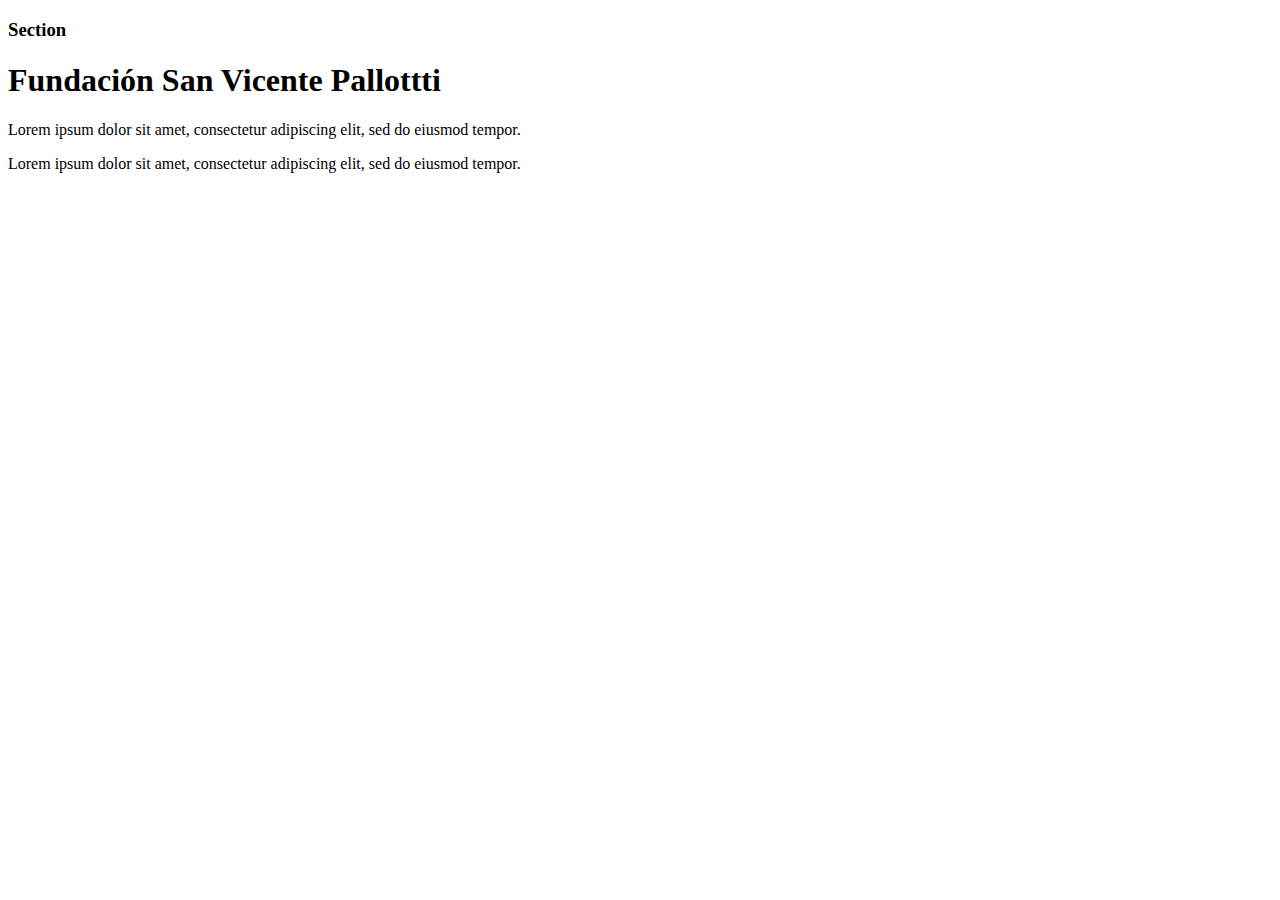
==== index.html @ 33d27f0a "cambiando-saludo-por-nombre-de- fund" ====
<!DOCTYPE html>
<html>
    <head>
        <title>Nuevo Sitio</title>
        <meta charset="utf-8" />
        <meta name="viewport" content="width=device-width, initial-scale=1" />
        <link rel="stylesheet" href="uikit.min.css" />
        <script src="uikit.min.js"></script>
        <script src="uikit-icons.min.js"></script>
    </head>
    <body>


<div class="uk-section uk-section-muted">
    <div class="uk-container">

        <h3>Section</h3>

        <div class="uk-grid-match uk-child-width-1-3@m" uk-grid>
            <div>
                <h1>Fundación San Vicente Pallottti</h1>
            </div>
            <div>
                <p>Lorem ipsum dolor sit amet, consectetur adipiscing elit, sed do eiusmod tempor.</p>
            </div>
            <div>
                <p>Lorem ipsum dolor sit amet, consectetur adipiscing elit, sed do eiusmod tempor.</p>
            </div>
        </div>

    </div>
</div>

        
    </body>
</html>
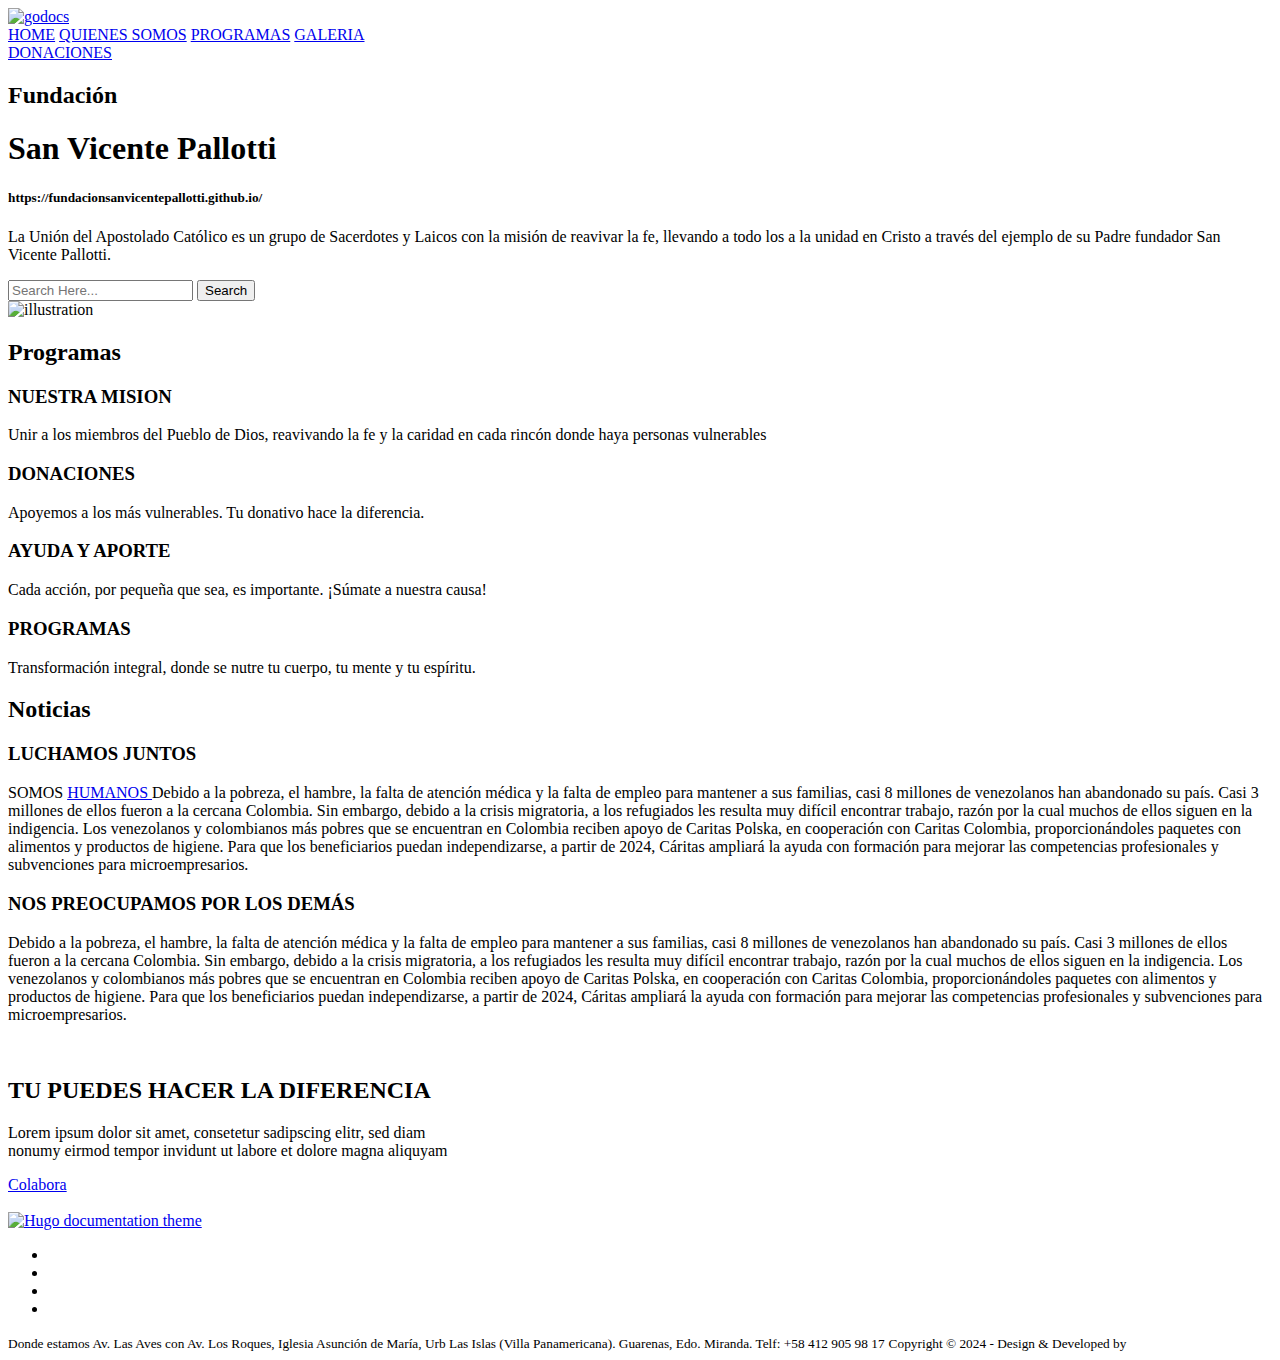
==== commit 1933c91d: "cambiando-indexo" ====
--- a/index.html
+++ b/index.html
@@ -1,36 +1,291 @@
-<!DOCTYPE html>
-<html>
-    <head>
-        <title>Nuevo Sitio</title>
-        <meta charset="utf-8" />
-        <meta name="viewport" content="width=device-width, initial-scale=1" />
-        <link rel="stylesheet" href="uikit.min.css" />
-        <script src="uikit.min.js"></script>
-        <script src="uikit-icons.min.js"></script>
-    </head>
-    <body>
-
-
-<div class="uk-section uk-section-muted">
-    <div class="uk-container">
-
-        <h3>Section</h3>
-
-        <div class="uk-grid-match uk-child-width-1-3@m" uk-grid>
-            <div>
-                <h1>Fundación San Vicente Pallottti</h1>
-            </div>
-            <div>
-                <p>Lorem ipsum dolor sit amet, consectetur adipiscing elit, sed do eiusmod tempor.</p>
-            </div>
-            <div>
-                <p>Lorem ipsum dolor sit amet, consectetur adipiscing elit, sed do eiusmod tempor.</p>
-            </div>
-        </div>
-
-    </div>
-</div>
-
-        
-    </body>
-</html>
+<!DOCTYPE html>
+
+<!--
+ // WEBSITE: https://themefisher.com
+ // TWITTER: https://twitter.com/themefisher
+ // FACEBOOK: https://www.facebook.com/themefisher
+ // GITHUB: https://github.com/themefisher/
+-->
+
+<html lang="zxx">
+
+<head>
+  <meta charset="utf-8">
+  <title>GoDocs documentation theme</title>
+
+  <!-- mobile responsive meta -->
+  <meta name="viewport" content="width=device-width, initial-scale=1, maximum-scale=1">
+  
+  <!-- theme meta -->
+  <meta name="theme-name" content="godocs-bulma" />
+  
+  <!-- ** Plugins Needed for the Project ** -->
+  <!-- plugins -->
+  <link rel="stylesheet" href="plugins/bulma/bulma.min.css">
+  <link rel="stylesheet" href="plugins/themify-icons/themify-icons.css">
+  <!-- Main Stylesheet -->
+  <link href="css/style.css" rel="stylesheet">
+  
+  <!--Favicon-->
+  <link rel="shortcut icon" href="images/favicon.ico" type="image/x-icon">
+  <link rel="icon" href="images/favicon.ico" type="image/x-icon">
+
+</head>
+
+<body>
+
+<nav class="navbar is-sticky-top navigation" role="navigation" aria-label="main navigation">
+   <div class="container">
+      <div class="navbar-brand">
+         <a class="navbar-item" href="index.html">
+            <img class="img-fluid" src="images/logo.png" alt="godocs" width="155px">
+         </a>
+   
+         <a role="button" class="navbar-burger burger" aria-expanded="false" data-target="navbar-links">
+            <span aria-hidden="true"></span>
+            <span aria-hidden="true"></span>
+            <span aria-hidden="true"></span>
+         </a>
+      </div>
+   
+      <div id="navbar-links" class="navbar-menu">
+         <div class="navbar-start ml-auto">
+            <a class="navbar-item" href="index.html">HOME</a>
+            <a class="navbar-item" href="list.html">QUIENES SOMOS</a>
+            <a class="navbar-item" href="list.html">PROGRAMAS</a>
+            <a class="navbar-item" href="list.html">GALERIA</a>
+         </div>
+   
+         <div class="navbar-end ml-0">
+            <div class="navbar-item py-0">
+               <a href="changelog.html" class="btn btn-sm btn-outline-primary ml-4">DONACIONES</a>
+               <!--<a href="contact.html" class="btn btn-sm btn-primary ml-4">contact</a>-->
+            </div>
+         </div>
+      </div>
+   </div>
+</nav>
+
+<!-- banner -->
+<section class="section pb-0">
+   <div class="container">
+      <div class="columns is-justify-content-space-between is-align-items-center">
+         <div class="column is-7-desktop has-text-centered-mobile has-text-centered-tablet has-text-left-desktop">
+            <h2 class="mb-4">Fundación</h2>
+            <h1 class="mb-4">San Vicente Pallotti</h1>
+            <h5 class="mb-4">https://fundacionsanvicentepallotti.github.io/</h5>
+            <p>La Unión del Apostolado Católico es un grupo de Sacerdotes y Laicos con la misión de reavivar la fe, llevando a todo los a la unidad en Cristo a través del ejemplo de su Padre fundador San Vicente Pallotti.</p>
+            <form class="search-wrapper" action="search.html">
+               <input id="search-by" name="s" type="search" class="input input-lg"
+                  placeholder="Search Here...">
+               <button type="submit" class="btn btn-primary">Search</button>
+            </form>
+         </div>
+         <div class="column is-4-desktop hidden-on-tablet">
+            <img src="images/banner.png" alt="illustration" class="img-fluid">
+         </div>
+      </div>
+   </div>
+</section>
+<!-- /banner -->
+
+<!-- topics -->
+<section class="section pb-0">
+   <div class="container">
+      <h2 class="section-title">Programas</h2>
+      <div class="columns is-multiline">
+         <!-- topic -->
+         <div class="column is-3-widescreen is-4-desktop is-6-tablet">
+            <div class="card match-height">
+               <div class="card-body">
+                  <i class="card-icon ti-panel mb-5"></i>
+                  <h3 class="card-title h4">NUESTRA MISION</h3>
+                  <p class="card-text">Unir a los miembros del Pueblo de Dios, reavivando la fe y la caridad en cada rincón donde haya personas vulnerables</p>
+                  <a href="list.html" class="stretched-link"></a>
+               </div>
+            </div>
+         </div>
+         <!-- topic -->
+         <div class="column is-3-widescreen is-4-desktop is-6-tablet">
+            <div class="card match-height">
+               <div class="card-body">
+                  <i class="card-icon ti-credit-card mb-5"></i>
+                  <h3 class="card-title h4">DONACIONES</h3>
+                  <p class="card-text">Apoyemos a los más vulnerables. Tu donativo hace la diferencia.</p>
+                  <a href="list.html" class="stretched-link"></a>
+               </div>
+            </div>
+         </div>
+         <!-- topic -->
+         <div class="column is-3-widescreen is-4-desktop is-6-tablet">
+            <div class="card match-height">
+               <div class="card-body">
+                  <i class="card-icon ti-package mb-5"></i>
+                  <h3 class="card-title h4">AYUDA Y APORTE</h3>
+                  <p class="card-text">Cada acción, por pequeña que sea, es importante. ¡Súmate a nuestra causa!</p>
+                  <a href="list.html" class="stretched-link"></a>
+               </div>
+            </div>
+         </div>
+         <!-- topic -->
+         <div class="column is-3-widescreen is-4-desktop is-6-tablet">
+            <div class="card match-height">
+               <div class="card-body">
+                  <i class="card-icon ti-settings mb-5"></i>
+                  <h3 class="card-title h4">PROGRAMAS</h3>
+                  <p class="card-text">Transformación integral, donde se nutre tu cuerpo, tu mente y tu espíritu.</p>
+                  <a href="list.html" class="stretched-link"></a>
+               </div>
+            </div>
+         </div>
+      </div>
+   </div>
+</section>
+<!-- /topics -->
+
+<!-- faq -->
+<section class="section pb-0">
+   <div class="container">
+      <h2 class="section-title">Noticias</h2>
+      <div class="columns masonry-wrapper">
+         <!-- faq item -->
+         <div class="column is-6-desktop">
+            <div class="card card-lg">
+               <div class="card-body">
+                  <h3 class="card-title h5">LUCHAMOS JUNTOS</h3>
+                  <p class="card-text content">SOMOS <a href="#">HUMANOS </a> Debido a la pobreza, el hambre, la falta de atención médica y la falta de empleo para mantener a sus familias, casi 8 millones de venezolanos han abandonado su país. Casi 3 millones de ellos fueron a la cercana Colombia. Sin embargo, debido a la crisis migratoria, a los refugiados les resulta muy difícil encontrar trabajo, razón por la cual muchos de ellos siguen en la indigencia. Los venezolanos y colombianos más pobres que se encuentran en Colombia reciben apoyo de Caritas Polska, en cooperación con Caritas Colombia, proporcionándoles paquetes con alimentos y productos de higiene. Para que los beneficiarios puedan independizarse, a partir de 2024, Cáritas ampliará la ayuda con formación para mejorar las competencias profesionales y subvenciones para microempresarios.</p>
+               </div>
+            </div>
+         </div>
+         <!-- faq item -->
+         <div class="column is-6-desktop">
+            <div class="card card-lg">
+               <div class="card-body">
+                  <h3 class="card-title h5">NOS PREOCUPAMOS POR LOS DEMÁS</h3>
+                  <p class="card-text content">Debido a la pobreza, el hambre, la falta de atención médica y la falta de empleo para mantener a sus familias, casi 8 millones de venezolanos han abandonado su país. Casi 3 millones de ellos fueron a la cercana Colombia. Sin embargo, debido a la crisis migratoria, a los refugiados les resulta muy difícil encontrar trabajo, razón por la cual muchos de ellos siguen en la indigencia. Los venezolanos y colombianos más pobres que se encuentran en Colombia reciben apoyo de Caritas Polska, en cooperación con Caritas Colombia, proporcionándoles paquetes con alimentos y productos de higiene. Para que los beneficiarios puedan independizarse, a partir de 2024, Cáritas ampliará la ayuda con formación para mejorar las competencias profesionales y subvenciones para microempresarios.</p>
+               </div>
+            </div>
+         </div>
+         <!-- faq item -->
+         <!--<div class="column is-6-desktop">
+            <div class="card card-lg">
+               <div class="card-body">
+                  <h3 class="card-title h5">Lorem, ipsum dolor sit amet consectetur</h3>
+                  <p class="card-text content">Lorem, ipsum dolor sit amet consectetur adipisicing elit. Cumque
+                     praesentium
+                     nisi officiis maiores quia sapiente totam omnis vel sequi corporis ipsa incidunt reprehenderit
+                     recusandae
+                     maxime perspiciatis iste placeat architecto, mollitia delectus
+                     ut ab quibusdam. Magnam cumque numquam tempore reprehenderit illo, unde cum omnis vel sed
+                     temporibus,
+                     repudiandae impedit nam ad enim porro, qui labore fugiat quod suscipit fuga necessitatibus.
+                     Perferendis,
+                     ipsum?</p>
+               </div>
+            </div>
+         </div>-->
+         <!-- faq item -->
+         <!--<div class="column is-6-desktop">
+            <div class="card card-lg">
+               <div class="card-body">
+                  <h3 class="card-title h5">Lorem, ipsum dolor sit amet consectetur</h3>
+                  <p class="card-text content">Lorem, ipsum dolor sit amet consectetur adipisicing elit. Cumque
+                     praesentium
+                     nisi officiis maiores quia sapiente totam omnis vel sequi corporis ipsa incidunt reprehenderit
+                     recusandae
+                     maxime perspiciatis iste placeat architecto, mollitia delectus 
+                     ut ab quibusdam.</p>
+               </div>
+            </div>
+         </div>-->
+         <!-- faq item -->
+         <!--<div class="column is-6-desktop">
+            <div class="card card-lg">
+               <div class="card-body">
+                  <h3 class="card-title h5">Any refunds?</h3>
+                  <p class="card-text content">Lorem, ipsum dolor sit amet consectetur adipisicing elit. Cumque
+                     praesentium
+                     nisi officiis maiores quia sapiente totam omnis vel sequi corporis ipsa incidunt reprehenderit
+                     recusandae
+                     maxime perspiciatis iste placeat architecto.</p>
+               </div>
+            </div>
+         </div>-->
+         <!-- faq item -->
+         <!--<div class="column is-6-desktop">
+            <div class="card card-lg">
+               <div class="card-body">
+                  <h3 class="card-title h5">What is a product key?</h3>
+                  <p class="card-text content">Lorem, ipsum dolor sit amet consectetur adipisicing elit. Cumque
+                     praesentium
+                     nisi officiis maiores quia sapiente totam omnis vel sequi corporis ipsa incidunt</p>
+               </div>
+            </div>
+         </div>
+      </div>
+   </div>
+</section>-->
+<!-- /faq -->
+
+<!-- call to action -->
+<section class="section">
+   <div class="container">
+      <div class="columns is-align-items-center">
+         <div class="column is-4-desktop has-text-centered hidden-on-tablet">
+            <img src="images/baner-web-095.png" class="img-fluid" alt="">
+         </div>
+         <div class="column is-8-desktop has-text-centered-mobile has-text-centered-tablet has-text-left-desktop">
+            <h2 class="mb-3">TU PUEDES HACER LA DIFERENCIA</h2>
+            <p>Lorem ipsum dolor sit amet, consetetur sadipscing elitr, sed diam <br> nonumy eirmod tempor invidunt ut
+               labore et dolore magna aliquyam</p>
+            <a href="contact.html" class="btn btn-primary">Colabora</a>
+         </div>
+      </div>
+   </div>
+</section>
+<!-- /call to action -->
+
+<footer>
+   <div class="container">
+      <div class="columns is-multiline is-align-items-center border-bottom py-5">
+         <div class="column is-4-desktop is-12-tablet">
+            <div><a href="https://ideoeduardo.github.io/fsvp-el-apostol/"><img src="images/rev-el-apostol.png" class="img-fluid" alt=""></a></div>
+            <!--<ul class="list-inline footer-menu has-text-centered has-text-left-desktop">
+<li><a href="https://ideoeduardo.github.io/fsvp-el-apostol/"><img src="images/rev-el-apostol.png" class="img-fluid" alt=""></a></li>
+               <li class="list-inline-item"><a href="#">contact</a></li>
+               <li class="list-inline-item"><a href="#">Search</a></li>
+            </ul>-->
+         </div>
+         <div class="column is-4-desktop is-12-tablet">
+            <a class="navbar-brand is-justify-content-center" href="index.html">
+               <img class="img-fluid" src="images/logo.png" alt="Hugo documentation theme">
+            </a>
+         </div>
+         <div class="column is-4-desktop is-12-tablet">
+            <ul class="list-inline social-icons has-text-right-desktop has-text-centered">
+               <li class="list-inline-item"><a href="https://www.facebook.com/p/Fundacion-San-Vicente-Pallotti-vzla-100069215535439/?paipv=0&eav=AfZd5VC0PCFlxPg2_3BOZHpJiG3hrKkOm8FGDtV4AqnoTGHPLiP0Q5jHDxnfbSNGDps&_rdr"><i class="ti-facebook"></i></a></li>
+               <li class="list-inline-item"><a href="https://x.com/FSPallottivzla"><i class="ti-twitter-alt"></i></a></li>
+               <li class="list-inline-item"><a href="https://www.instagram.com/fundacionsanvicentepallotti/?hl=es"><i class="ti-instagram"></i></a></li>
+               <li class="list-inline-item"><a href="https://www.youtube.com/@seducidosporcristo"><i class="ti-youtube"></i></a></li>
+            </ul>
+         </div>
+      </div>
+      <div class="py-4 has-text-centered">
+
+<small class="text-light">Donde estamos Av. Las Aves con Av. Los Roques, Iglesia Asunción de María, Urb Las Islas (Villa Panamericana). Guarenas, Edo. Miranda. Telf: +58 412 905 98 17</small>
+         <small class="text-light">Copyright © 2024 - Design &amp; Developed by</small>
+      </div>
+   </div>
+</footer>
+
+<!-- plugins -->
+<script src="plugins/jQuery/jquery.min.js"></script>
+<script src="plugins/masonry/masonry.min.js"></script>
+<script src="plugins/clipboard/clipboard.min.js"></script>
+<script src="plugins/match-height/jquery.matchHeight-min.js"></script>
+
+<!-- Main Script -->
+<script src="js/script.js"></script>
+
+</body>
+</html>
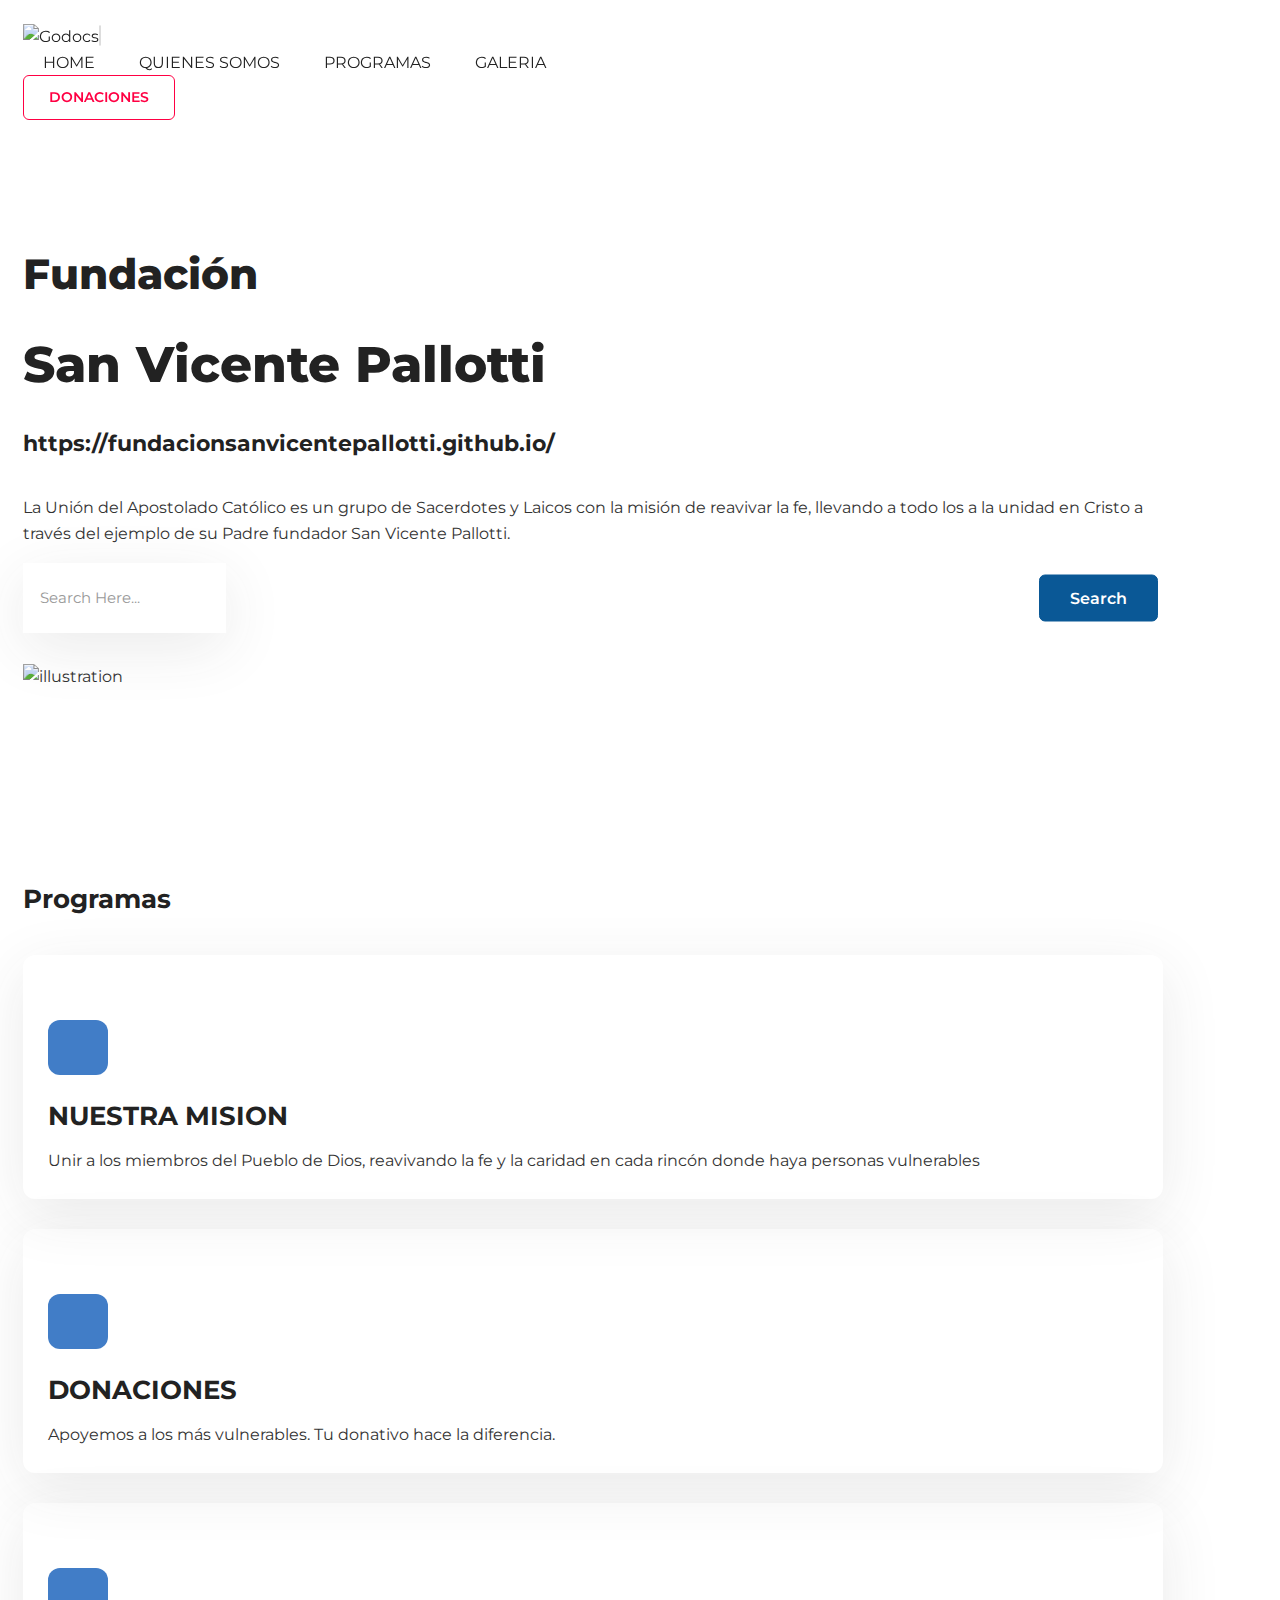
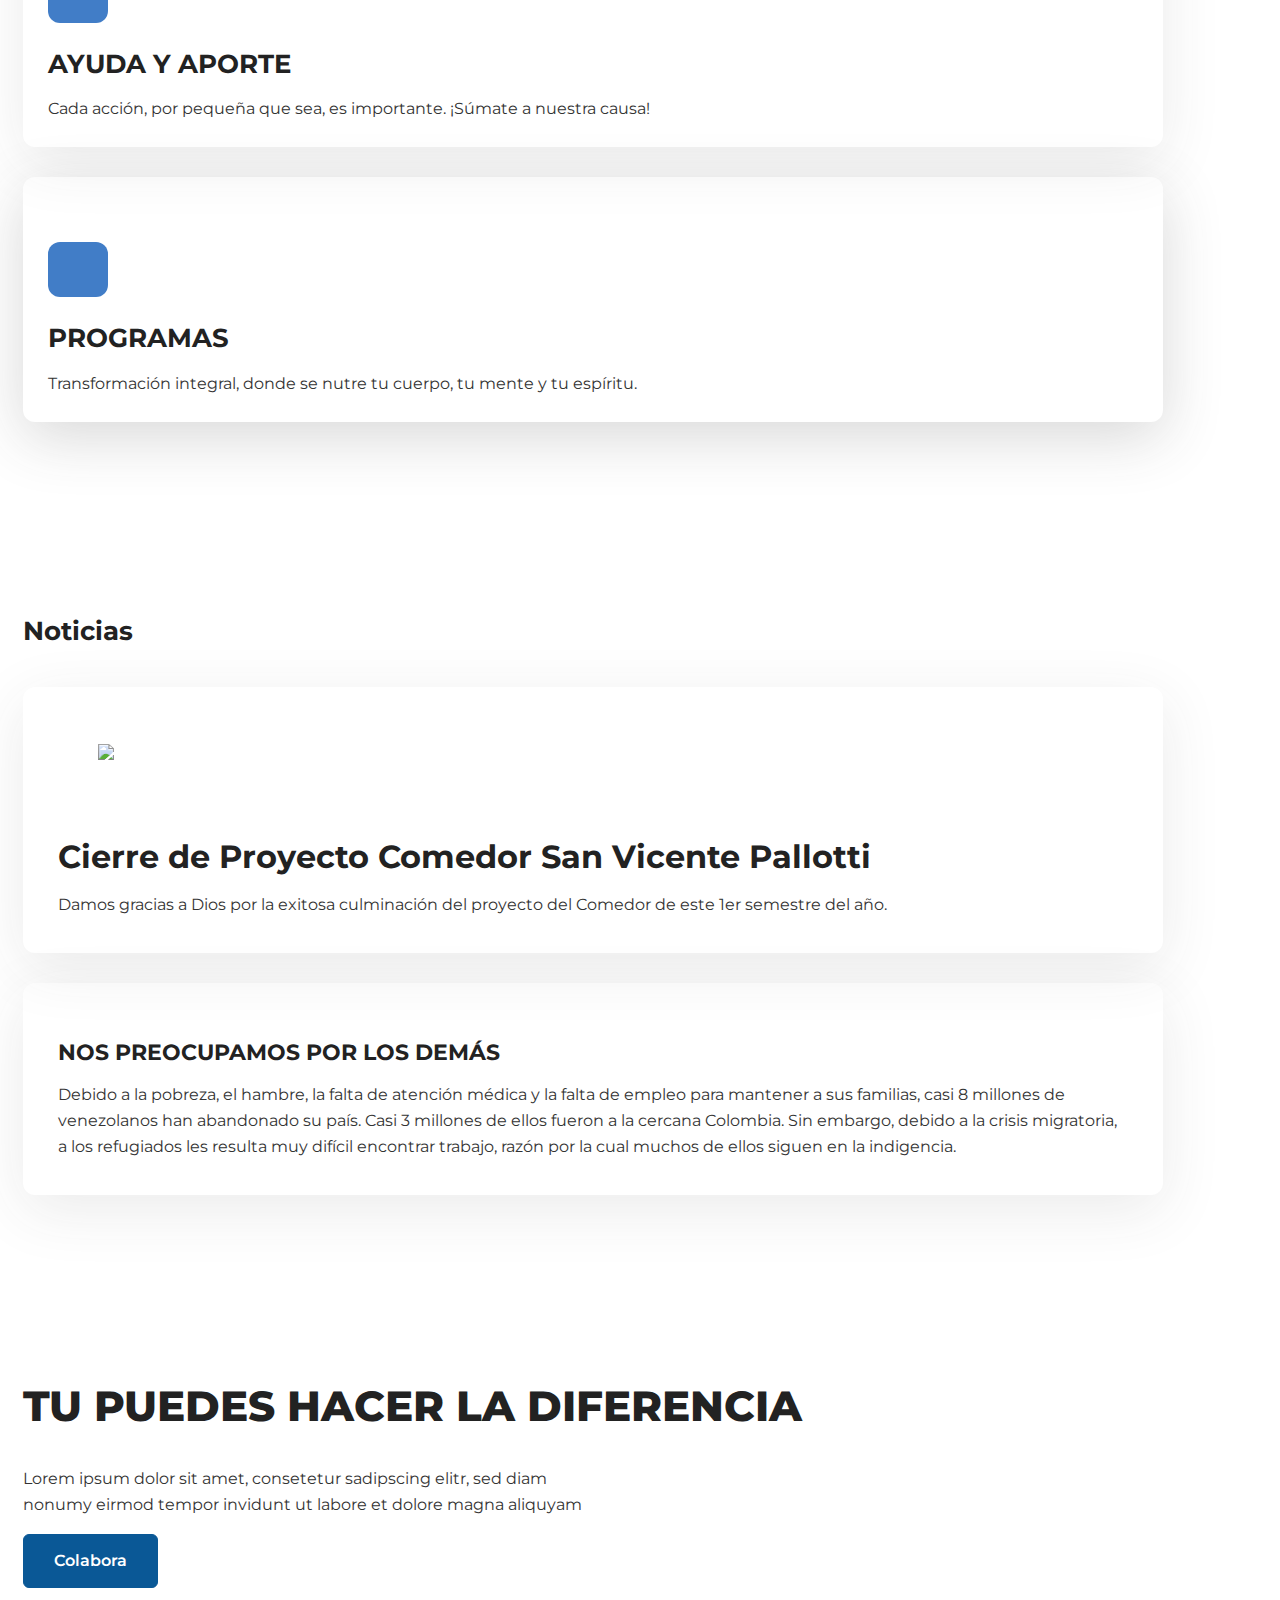
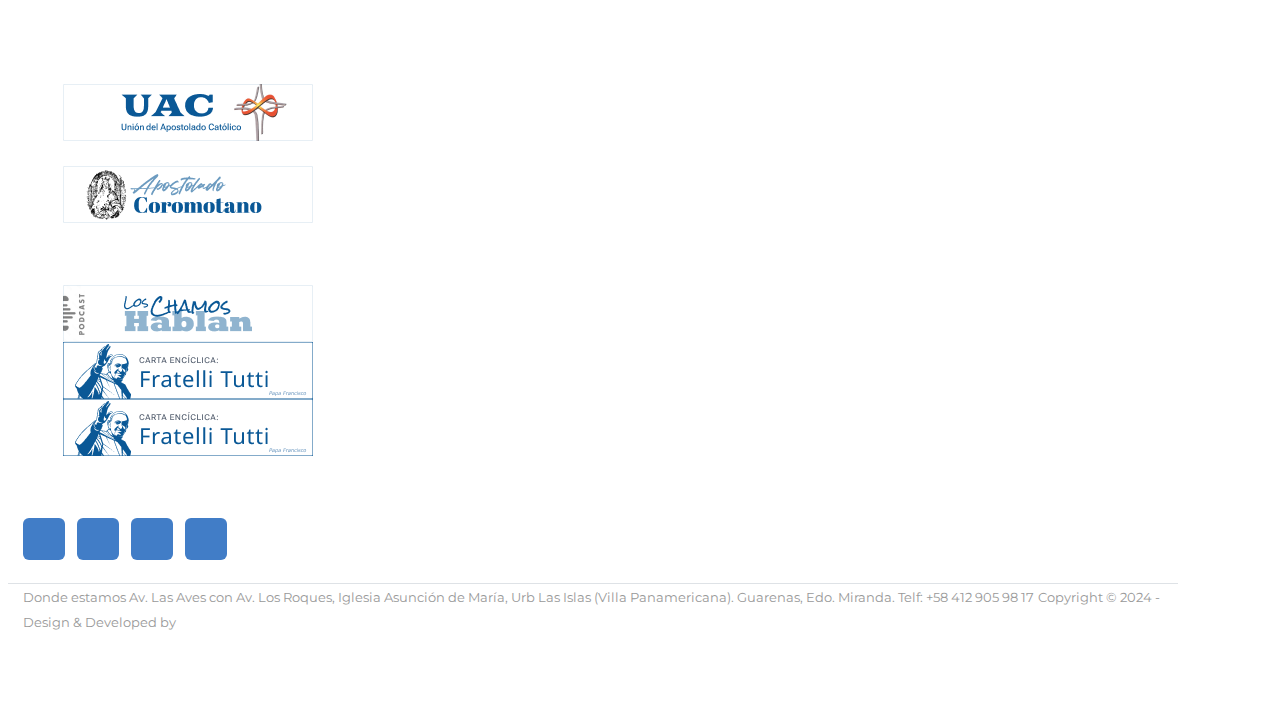
==== commit 24e69988: "subiendo-banner-otra-es" ====
--- a/index.html
+++ b/index.html
@@ -1,17 +1,12 @@
 <!DOCTYPE html>
 
-<!--
- // WEBSITE: https://themefisher.com
- // TWITTER: https://twitter.com/themefisher
- // FACEBOOK: https://www.facebook.com/themefisher
- // GITHUB: https://github.com/themefisher/
--->
-
-<html lang="zxx">
+
+
+<html lang="es">
 
 <head>
   <meta charset="utf-8">
-  <title>GoDocs documentation theme</title>
+  <title>Fundación San Vicente Pallotti</title>
 
   <!-- mobile responsive meta -->
   <meta name="viewport" content="width=device-width, initial-scale=1, maximum-scale=1">
@@ -34,8 +29,8 @@
 
 <body>
 
-<nav class="navbar is-sticky-top navigation" role="navigation" aria-label="main navigation">
-   <div class="container">
+<nav class="navbar is-sticky-top navigation has-background-light" role="navigation" aria-label="main navigation">
+   <div class="container ">
       <div class="navbar-brand">
          <a class="navbar-item" href="index.html">
             <img class="img-fluid" src="images/logo.png" alt="godocs" width="155px">
@@ -92,7 +87,7 @@
 <!-- topics -->
 <section class="section pb-0">
    <div class="container">
-      <h2 class="section-title">Programas</h2>
+      <h4 class="section-title">Programas</h4>
       <div class="columns is-multiline">
          <!-- topic -->
          <div class="column is-3-widescreen is-4-desktop is-6-tablet">
@@ -146,14 +141,19 @@
 <!-- faq -->
 <section class="section pb-0">
    <div class="container">
-      <h2 class="section-title">Noticias</h2>
+      <h4 class="section-title">Noticias</h4>
       <div class="columns masonry-wrapper">
          <!-- faq item -->
          <div class="column is-6-desktop">
             <div class="card card-lg">
                <div class="card-body">
-                  <h3 class="card-title h5">LUCHAMOS JUNTOS</h3>
-                  <p class="card-text content">SOMOS <a href="#">HUMANOS </a> Debido a la pobreza, el hambre, la falta de atención médica y la falta de empleo para mantener a sus familias, casi 8 millones de venezolanos han abandonado su país. Casi 3 millones de ellos fueron a la cercana Colombia. Sin embargo, debido a la crisis migratoria, a los refugiados les resulta muy difícil encontrar trabajo, razón por la cual muchos de ellos siguen en la indigencia. Los venezolanos y colombianos más pobres que se encuentran en Colombia reciben apoyo de Caritas Polska, en cooperación con Caritas Colombia, proporcionándoles paquetes con alimentos y productos de higiene. Para que los beneficiarios puedan independizarse, a partir de 2024, Cáritas ampliará la ayuda con formación para mejorar las competencias profesionales y subvenciones para microempresarios.</p>
+
+           <figure class="image image image is-3by2">
+              <img src="images/cierrede-proyecto-oo1.jpg" />
+            </figure><br/>
+                  <h3 class="card-title"><a href="primer-cierre-de-proyecto-comedor-2024.html">Cierre de Proyecto Comedor San Vicente Pallotti</a></h3>
+                  <p class="card-text content">
+         Damos gracias a Dios por la exitosa culminación del proyecto del Comedor de este 1er semestre del año.</p>
                </div>
             </div>
          </div>
@@ -162,7 +162,7 @@
             <div class="card card-lg">
                <div class="card-body">
                   <h3 class="card-title h5">NOS PREOCUPAMOS POR LOS DEMÁS</h3>
-                  <p class="card-text content">Debido a la pobreza, el hambre, la falta de atención médica y la falta de empleo para mantener a sus familias, casi 8 millones de venezolanos han abandonado su país. Casi 3 millones de ellos fueron a la cercana Colombia. Sin embargo, debido a la crisis migratoria, a los refugiados les resulta muy difícil encontrar trabajo, razón por la cual muchos de ellos siguen en la indigencia. Los venezolanos y colombianos más pobres que se encuentran en Colombia reciben apoyo de Caritas Polska, en cooperación con Caritas Colombia, proporcionándoles paquetes con alimentos y productos de higiene. Para que los beneficiarios puedan independizarse, a partir de 2024, Cáritas ampliará la ayuda con formación para mejorar las competencias profesionales y subvenciones para microempresarios.</p>
+                  <p class="card-text content">Debido a la pobreza, el hambre, la falta de atención médica y la falta de empleo para mantener a sus familias, casi 8 millones de venezolanos han abandonado su país. Casi 3 millones de ellos fueron a la cercana Colombia. Sin embargo, debido a la crisis migratoria, a los refugiados les resulta muy difícil encontrar trabajo, razón por la cual muchos de ellos siguen en la indigencia. </p>
                </div>
             </div>
          </div>
@@ -245,11 +245,21 @@
 </section>
 <!-- /call to action -->
 
-<footer>
+<footer class="has-background-link-light">
    <div class="container">
       <div class="columns is-multiline is-align-items-center border-bottom py-5">
          <div class="column is-4-desktop is-12-tablet">
-            <div><a href="https://ideoeduardo.github.io/fsvp-el-apostol/"><img src="images/rev-el-apostol.png" class="img-fluid" alt=""></a></div>
+            
+         <ul><li><a href="#">
+              <img src="images/UAC-Venezuela.png" class="img-fluid" alt=""></a></li>
+
+         <li><a href="https://ideoeduardo.github.io/fsvp-el-apostol/">
+              <img src="images/rev-el-apostol.png" class="img-fluid" alt=""></a></li>
+
+         <li><a href="#">
+              <img src="images/coromotanos.png" class="img-fluid" alt=""></a></li></ul>
+
+
             <!--<ul class="list-inline footer-menu has-text-centered has-text-left-desktop">
 <li><a href="https://ideoeduardo.github.io/fsvp-el-apostol/"><img src="images/rev-el-apostol.png" class="img-fluid" alt=""></a></li>
                <li class="list-inline-item"><a href="#">contact</a></li>
@@ -257,9 +267,17 @@
             </ul>-->
          </div>
          <div class="column is-4-desktop is-12-tablet">
-            <a class="navbar-brand is-justify-content-center" href="index.html">
-               <img class="img-fluid" src="images/logo.png" alt="Hugo documentation theme">
-            </a>
+
+        <ul> <li><a href="https://www.youtube.com/@seducidosporcristo">
+              <img src="images/los-chamos-hablan.png" class="img-fluid" alt=""></a></li>
+              
+         <li><a href="https://www.vatican.va/content/francesco/es/encyclicals/documents/papa-francesco_20201003_enciclica-fratelli-tutti.html">
+              <img src="images/fratelii-tuti.png" class="img-fluid" alt=""></a></li>
+
+         <li><a href="#">
+              <img src="images/fratelii-tuti.png" class="img-fluid" alt=""></a></li></ul>
+
+
          </div>
          <div class="column is-4-desktop is-12-tablet">
             <ul class="list-inline social-icons has-text-right-desktop has-text-centered">
@@ -270,7 +288,7 @@
             </ul>
          </div>
       </div>
-      <div class="py-4 has-text-centered">
+      <div class="py-4 has-text-left">
 
 <small class="text-light">Donde estamos Av. Las Aves con Av. Los Roques, Iglesia Asunción de María, Urb Las Islas (Villa Panamericana). Guarenas, Edo. Miranda. Telf: +58 412 905 98 17</small>
          <small class="text-light">Copyright © 2024 - Design &amp; Developed by</small>
--- a/css/style.css
+++ b/css/style.css
@@ -0,0 +1,1107 @@
+/**
+ * WEBSITE: https://themefisher.com
+ * TWITTER: https://twitter.com/themefisher
+ * FACEBOOK: https://www.facebook.com/themefisher
+ * GITHUB: https://github.com/themefisher/
+ */
+
+/*!------------------------------------------------------------------
+[MAIN STYLESHEET]
+
+PROJECT:	Project Name
+VERSION:	Versoin Number
+-------------------------------------------------------------------*/
+/*------------------------------------------------------------------
+[TABLE OF CONTENTS]
+-------------------------------------------------------------------*/
+/*  typography */
+@import url("https://fonts.googleapis.com/css?family=Montserrat:300,400,500,600,700,800&display=swap");
+body {
+  font-family: "Montserrat", sans-serif;
+  -webkit-font-smoothing: antialiased;
+  font-size: 16px;
+  line-height: 1.6;
+  color: #333;
+}
+
+p, .paragraph {
+  font-weight: 400;
+  color: #333;
+  font-size: 16px;
+  line-height: 26px;
+  font-family: "Montserrat", sans-serif;
+  margin-bottom: 1rem;
+}
+
+h1, h2, h3, h4, h5, h6 {
+  color: #222;
+  font-family: "Montserrat", sans-serif;
+  font-weight: 700;
+  line-height: 1.2;
+}
+
+h1, .h1 {
+  font-size: 50px;
+  font-weight: 800;
+}
+@media (max-width: 575px) {
+  h1, .h1 {
+    font-size: 36px;
+    font-weight: 600;
+  }
+}
+
+h2, .h2 {
+  font-size: 42px;
+  font-weight: 800;
+}
+@media (max-width: 575px) {
+  h2, .h2 {
+    font-size: 32px;
+    font-weight: 600;
+  }
+}
+
+h3, .h3 {
+  font-size: 32px;
+}
+@media (max-width: 575px) {
+  h3, .h3 {
+    font-size: 28px;
+  }
+}
+
+h4, .h4 {
+  font-size: 26px;
+}
+
+h5, .h5 {
+  font-size: 22px;
+}
+
+h6, .h6 {
+  font-size: 18px;
+}
+
+dt {
+  font-weight: 700;
+}
+
+dd {
+  margin-bottom: 0.5rem;
+  margin-left: 0 !important;
+}
+
+/* Button style */
+.btn {
+  font-size: 16px;
+  font-family: "Montserrat", sans-serif;
+  text-transform: capitalize;
+  padding: 13px 30px;
+  border-radius: 6px;
+  border: 1px solid;
+  position: relative;
+  z-index: 1;
+  transition: 0.2s ease;
+  font-weight: 600;
+  display: inline-block;
+}
+.btn:hover, .btn:active, .btn:focus {
+  outline: 0;
+  box-shadow: none !important;
+}
+.btn-sm {
+  font-size: 14px;
+  padding: 10px 25px;
+}
+
+.btn-primary {
+  background: #0A5896;
+  color: #fff;
+  border-color: #0A5896;
+}
+.btn-primary:active, .btn-primary:hover, .btn-primary:focus, .btn-primary.focus, .btn-primary.active {
+  color: #fff;
+  background: #0E4A7A !important;
+  border-color: #0E4A7A !important;
+}
+
+.btn-outline-primary {
+  background: transparent;
+  color: #FF0043;
+  border-color: #FF0043;
+}
+.btn-outline-primary:active, .btn-outline-primary:hover, .btn-outline-primary:focus, .btn-outline-primary.focus, .btn-outline-primary.active {
+  background: #cc0036 !important;
+  border-color: #cc0036 !important;
+  color: #fff;
+}
+
+.stretched-link::after {
+  position: absolute;
+  top: 0;
+  right: 0;
+  bottom: 0;
+  left: 0;
+  z-index: 1;
+  pointer-events: auto;
+  content: "";
+  background-color: rgba(0, 0, 0, 0);
+}
+
+html {
+  overflow-x: initial !important;
+  overflow-y: initial !important;
+}
+
+body {
+  background-color: #fff;
+  overflow-x: hidden;
+}
+
+::-moz-selection {
+  background: #ff3369;
+  color: #fff;
+}
+
+::selection {
+  background: #ff3369;
+  color: #fff;
+}
+
+/* preloader */
+.preloader {
+  position: fixed;
+  top: 0;
+  left: 0;
+  right: 0;
+  bottom: 0;
+  background-color: #fff;
+  z-index: 9999;
+  display: flex;
+  align-items: center;
+  justify-content: center;
+}
+
+img {
+  vertical-align: middle;
+  border: 0;
+  max-width: 100%;
+  height: auto;
+}
+
+ul {
+  list-style: none;
+}
+
+a {
+  color: inherit;
+}
+
+a,
+a:hover,
+a:focus {
+  text-decoration: none;
+}
+
+a,
+button,
+select {
+  cursor: pointer;
+  transition: 0.2s ease;
+}
+a:focus,
+button:focus,
+select:focus {
+  outline: 0;
+}
+
+a:hover {
+  color: #FF0043;
+}
+
+.slick-slide {
+  outline: 0;
+}
+
+.section {
+  padding-top: 80px;
+  padding-bottom: 80px;
+  padding-left: 0;
+  padding-right: 0;
+}
+.section-sm {
+  padding-top: 50px;
+  padding-bottom: 50px;
+}
+.section-title {
+  margin-bottom: 40px;
+}
+
+.bg-cover {
+  background-size: cover;
+  background-position: center center;
+  background-repeat: no-repeat;
+}
+
+.border-default {
+  border-color: #E2E2E2 !important;
+}
+
+/* overlay */
+.overlay {
+  position: relative;
+}
+.overlay::before {
+  position: absolute;
+  content: "";
+  height: 100%;
+  width: 100%;
+  top: 0;
+  left: 0;
+  background: #000;
+  opacity: 0.5;
+}
+
+.outline-0 {
+  outline: 0 !important;
+}
+
+.rounded, .card-icon, .card {
+  border-radius: 12px !important;
+}
+
+.shadow, .card, .search-wrapper .input, .navigation.nav-bg {
+  box-shadow: 0px 15px 60px rgba(62, 62, 62, 0.102) !important;
+}
+
+.d-unset {
+  display: unset !important;
+}
+
+.bg-primary {
+  background: #0A5896 !important;
+}
+
+.text-primary {
+  color: #0A5896 !important;
+}
+
+.text-light {
+  color: #999 !important;
+}
+
+.mb-10 {
+  margin-bottom: 10px !important;
+}
+
+.mb-20 {
+  margin-bottom: 20px !important;
+}
+
+.mb-30 {
+  margin-bottom: 30px !important;
+}
+
+.mb-40 {
+  margin-bottom: 40px !important;
+}
+
+.mb-50 {
+  margin-bottom: 50px !important;
+}
+
+.mb-60 {
+  margin-bottom: 60px !important;
+}
+
+.mb-70 {
+  margin-bottom: 70px !important;
+}
+
+.mb-80 {
+  margin-bottom: 80px !important;
+}
+
+.mb-90 {
+  margin-bottom: 90px !important;
+}
+
+.mb-100 {
+  margin-bottom: 100px !important;
+}
+
+.zindex-1 {
+  z-index: 1;
+}
+
+.overflow-hidden {
+  overflow: hidden;
+}
+
+.has-text-weight-medium {
+  font-weight: 500;
+}
+
+@media screen and (min-width: 1216px) {
+  .container:not(.is-max-desktop) {
+    max-width: 1140px;
+  }
+}
+@media (max-width: 1023px) {
+  .container {
+    max-width: 765px;
+  }
+}
+@media (max-width: 768px) {
+  .container {
+    max-width: 540px;
+  }
+}
+
+.container,
+.container-fluid {
+  padding-left: 15px;
+  padding-right: 15px;
+}
+
+.column {
+  padding: 15px;
+}
+
+.columns {
+  margin-left: -15px;
+  margin-right: -15px;
+  margin-top: -15px;
+}
+
+.columns:last-child {
+  margin-bottom: -15px;
+}
+
+.list-inline {
+  padding-left: 0;
+  list-style: none;
+}
+.list-inline .list-inline-item {
+  display: inline-block;
+}
+.list-inline .list-inline-item:not(:last-child) {
+  margin-right: 0.5rem;
+}
+
+.w-100 {
+  width: 100%;
+}
+
+.ml-auto {
+  margin-left: auto;
+}
+
+.border-0 {
+  border: 0;
+}
+
+.bg-white {
+  background-color: #fff;
+}
+
+.border {
+  border: 1px solid #dee2e6 !important;
+}
+
+.border-top {
+  border-top: 1px solid #dee2e6 !important;
+}
+
+.border-right {
+  border-right: 1px solid #dee2e6 !important;
+}
+
+.border-bottom {
+  border-bottom: 1px solid #dee2e6 !important;
+}
+
+.border-left {
+  border-left: 1px solid #dee2e6 !important;
+}
+
+.border-0 {
+  border: 0 !important;
+}
+
+.border-top-0 {
+  border-top: 0 !important;
+}
+
+.border-right-0 {
+  border-right: 0 !important;
+}
+
+.border-bottom-0 {
+  border-bottom: 0 !important;
+}
+
+.border-left-0 {
+  border-left: 0 !important;
+}
+
+.border-secondary {
+  border-color: #6c757d !important;
+}
+
+.border-light {
+  border-color: #f8f9fa !important;
+}
+
+.border-dark {
+  border-color: #343a40 !important;
+}
+
+.border-white {
+  border-color: #fff !important;
+}
+
+.border-muted {
+  border-color: #404751 !important;
+}
+
+.navigation {
+  transition: 0.2s ease;
+  padding: 15px 0;
+}
+.navigation.nav-bg {
+  background: #fff;
+}
+@media (max-width: 1023px) {
+  .navigation .form-inline {
+    width: 100%;
+  }
+  .navigation .form-inline input {
+    width: 100%;
+  }
+}
+
+.navbar-item {
+  text-transform: capitalize;
+  color: #222;
+}
+.navbar-item:focus, .navbar-item:hover {
+  background-color: transparent !important;
+  color: #FF0043 !important;
+}
+
+@media (max-width: 1023px) {
+  .navbar-brand .navbar-item {
+    padding-left: 0;
+  }
+}
+
+.navbar-brand {
+  align-items: center;
+}
+.navbar-brand img {
+  max-height: initial;
+}
+
+.navbar-start .navbar-item {
+  padding-left: 20px;
+  padding-right: 20px;
+}
+
+.is-sticky-top {
+  position: -webkit-sticky;
+  position: sticky;
+  top: 0;
+  z-index: 9997;
+}
+
+.navbar-burger {
+  color: #000;
+  height: 2.7rem;
+  width: 2.7rem;
+  border: 1px solid #ddd;
+  background-color: #fff;
+  border-radius: 2px;
+  top: 5px;
+}
+.navbar-burger:hover {
+  background-color: #fff;
+}
+
+@media (max-width: 1023px) {
+  .navbar-menu {
+    padding: 1.5rem 0;
+    text-align: center;
+  }
+  .navbar-end {
+    margin: 12px 0 2px;
+  }
+  .navbar-end .btn {
+    margin-left: 5px !important;
+    margin-right: 5px !important;
+    margin-top: 5px;
+  }
+  .hide-on-desktop {
+    display: none;
+  }
+  .show-on-desktop {
+    display: block !important;
+    margin-top: 20px;
+  }
+}
+.search-wrapper {
+  position: relative;
+}
+.search-wrapper .input {
+  height: 46px;
+  border: 0;
+  outline: 0;
+  padding-left: 17px;
+}
+.search-wrapper .input::-moz-placeholder {
+  color: #999;
+  font-size: 15px;
+}
+.search-wrapper .input::placeholder {
+  color: #999;
+  font-size: 15px;
+}
+.search-wrapper .input-lg {
+  height: 70px;
+}
+.search-wrapper .input.active.focus-visible {
+  border-bottom-left-radius: 0;
+  border-bottom-right-radius: 0;
+}
+.search-wrapper button {
+  position: absolute;
+  right: 5px;
+  top: 50%;
+  transform: translateY(-50%);
+}
+.search-wrapper button i {
+  color: #FF0043;
+}
+
+body,
+button,
+input,
+optgroup,
+select,
+textarea {
+  font-family: "Montserrat", sans-serif;
+}
+
+.card {
+  transition: 0.2s ease;
+  border: 0;
+}
+.card-lg .card-body {
+  padding: 35px;
+}
+.card-icon {
+  background: #417DC7;
+  color: #fff;
+  height: 55px;
+  width: 60px;
+  line-height: 55px;
+  text-align: center;
+  font-size: 27px;
+  display: block;
+  margin-top: 40px;
+}
+.card-text {
+  margin-bottom: 0;
+}
+.card-title {
+  font-weight: 700;
+  margin-bottom: 0.75rem;
+}
+.card-body {
+  padding: 25px;
+}
+.card:hover {
+  box-shadow: 0px 15px 60px rgba(62, 62, 62, 0.2) !important;
+}
+
+.social-icons {
+  margin-bottom: 0;
+}
+.social-icons a {
+  display: block;
+  height: 42px;
+  width: 42px;
+  line-height: 42px;
+  text-align: center;
+  color: #fff;
+  background: #417DC7;
+  border-radius: 6px;
+}
+
+.footer-menu {
+  margin-bottom: 0;
+}
+.footer-menu a {
+  display: block;
+  padding: 10px;
+  color: #333;
+  transition: 0.2s ease;
+}
+.footer-menu a:hover {
+  color: #FF0043;
+}
+
+/* sidenav */
+.sidenav {
+  border-right: 1px solid #E2E2E2;
+  padding-right: 20px;
+  padding-left: 30px;
+}
+.sidenav ul {
+  padding-left: 10px;
+}
+.sidenav > li a {
+  padding: 20px 0;
+  color: #222;
+  display: block;
+  font-size: 18px;
+  font-weight: 500;
+}
+.sidenav > li:not(:last-child) {
+  border-bottom: 1px solid #E2E2E2;
+}
+.sidenav .sidelist ul {
+  display: none;
+}
+.sidenav .parent > a {
+  color: #FF0043 !important;
+  position: relative;
+  margin-left: 10px;
+}
+.sidenav .parent > a::before {
+  position: absolute;
+  content: "";
+  left: -10px;
+  top: 25%;
+  height: 50%;
+  width: 1px;
+  background: #FF0043;
+}
+.sidenav .parent ul {
+  display: block;
+  margin-bottom: 10px;
+}
+.sidenav .parent ul a {
+  padding: 5px 0;
+  font-size: 14px;
+  font-weight: 400;
+  color: #222;
+}
+.sidenav .parent ul li.active > a {
+  margin-left: 10px;
+}
+.sidenav .parent ul li.active > a::before {
+  height: 5px;
+  width: 5px;
+  border-radius: 50%;
+  display: block;
+  top: 13px;
+}
+
+/* /sidenav */
+.page-list {
+  list-style-type: none;
+}
+.page-list a {
+  display: none;
+}
+.page-list ul {
+  padding: 0;
+}
+.page-list ul a {
+  display: inline-block;
+  padding: 7px 0;
+  font-size: 20px;
+  color: #222;
+}
+
+.pagination {
+  margin-top: 50px;
+  justify-content: space-between;
+}
+.pagination a {
+  color: #FF0043;
+  font-size: 18px;
+  font-weight: 500;
+}
+.pagination i {
+  line-height: 1.6;
+}
+
+.code-tabs {
+  border: 1px solid #E2E2E2;
+  overflow: hidden;
+  margin-bottom: 20px;
+}
+.code-tabs .nav-tabs {
+  margin-bottom: 0;
+}
+.code-tabs .nav-tabs .nav-item {
+  padding-left: 0;
+  border-right: 1px solid #E2E2E2;
+}
+.code-tabs .nav-tabs .nav-item .nav-link {
+  text-decoration: none;
+  font-weight: 500;
+  border: 0;
+}
+.code-tabs .nav-tabs .nav-item::before {
+  display: none;
+}
+.code-tabs .nav-tabs .nav-item.active {
+  background: #FF0043;
+}
+.code-tabs .nav-tabs .nav-item.active .nav-link {
+  color: #fff;
+}
+.code-tabs .tab-content {
+  padding: 20px 15px;
+}
+
+pre {
+  position: relative;
+}
+pre .copy-to-clipboard {
+  background: #FF0043;
+  color: #fff;
+  cursor: pointer;
+  padding: 4px 5px;
+  line-height: 1;
+  font-size: 12px;
+  font-weight: 500;
+  border-radius: 4px;
+  position: absolute;
+  right: 10px;
+  top: 10px;
+}
+
+:not(pre) > code + span.copy-to-clipboard {
+  display: none;
+}
+
+.autocomplete-suggestions {
+  border: 0;
+  border-radius: 0 0 6px 6px;
+  box-shadow: 0px 50px 60px rgba(62, 62, 62, 0.102) !important;
+  background: #fff;
+}
+.autocomplete-suggestions .autocomplete-suggestion {
+  transition: 0.2s ease;
+  padding: 10px;
+  font-weight: 500;
+}
+.autocomplete-suggestions .autocomplete-suggestion.selected {
+  background: #FF0043;
+}
+
+.search-item a {
+  color: #222;
+  display: block;
+}
+.search-item a:hover {
+  color: #FF0043;
+}
+.search-item:not(:last-child) {
+  border-bottom: 1px solid #E2E2E2;
+}
+
+.form-group label {
+  font-size: 15px;
+  font-weight: 500;
+}
+.form-group .input {
+  height: 40px;
+  background: transparent;
+  border: 0;
+  border-bottom: 1px solid #E2E2E2;
+  border-radius: 0;
+  padding: 10px 0;
+  box-shadow: none;
+}
+.form-group .input::-moz-placeholder {
+  font-size: 13px;
+  color: #999;
+}
+.form-group .input::placeholder {
+  font-size: 13px;
+  color: #999;
+}
+.form-group .input:focus {
+  outline: 0;
+  border-color: #FF0043;
+  box-shadow: none;
+}
+.form-group .custom-select {
+  font-size: 13px;
+  color: #999;
+}
+.form-group textarea.input {
+  height: 100px;
+}
+
+.badge {
+  margin-bottom: 20px;
+  font-weight: 500;
+  font-size: 15px;
+  padding: 5px 10px;
+}
+.badge.added {
+  background: #3778FF;
+  color: #fff;
+}
+.badge.fixed {
+  background: #F54773;
+  color: #fff;
+}
+.badge.changed {
+  background: #3AAA55;
+  color: #fff;
+}
+.badge.depricated {
+  background: #343434;
+  color: #fff;
+}
+.badge.removed {
+  background: #3bbfe4;
+  color: #fff;
+}
+.badge.security {
+  background: #F53535;
+  color: #fff;
+}
+.badge.unreleased {
+  background: #A037FF;
+  color: #fff;
+}
+
+.collapse-wrapper {
+  padding: 5px 15px;
+}
+.collapse-wrapper .collapse-head {
+  text-decoration: none;
+  color: #333;
+  font-size: 18px;
+  font-weight: 500;
+  align-items: center;
+}
+
+:not(.highlight) pre {
+  background: #FBFBFB;
+}
+
+.content h1,
+.content h2,
+.content h3,
+.content h4,
+.content h5,
+.content h6 {
+  font-weight: 500;
+}
+.content strong {
+  font-weight: 600;
+}
+.content a {
+  text-decoration: underline;
+  color: #FF0043;
+}
+.content ol,
+.content ul {
+  padding-left: 20px;
+  margin-left: 0;
+}
+.content ol li,
+.content ul li {
+  margin-bottom: 10px;
+}
+.content ul {
+  list-style: none;
+  padding-left: 0;
+  margin-bottom: 20px;
+}
+.content ul li {
+  padding-left: 20px;
+  position: relative;
+}
+.content ul li::before {
+  position: absolute;
+  content: "";
+  height: 8px;
+  width: 8px;
+  border-radius: 50%;
+  background: #FF0043;
+  left: 3px;
+  top: 8px;
+}
+.content table {
+  width: 100%;
+  max-width: 100%;
+  margin-bottom: 1rem;
+  border: 1px solid #EEEEEE;
+}
+.content table td,
+.content table th {
+  padding: 0.75rem;
+  vertical-align: top;
+  margin-bottom: 0;
+}
+.content tr:not(:last-child) {
+  border-bottom: 1px solid #EEEEEE;
+}
+.content th {
+  font-weight: 500;
+}
+.content thead {
+  background: #FBFBFB;
+  margin-bottom: 0;
+}
+.content thead tr {
+  border-bottom: 1px solid #EEEEEE;
+}
+.content tbody {
+  background: #fff;
+  margin-bottom: 0;
+}
+.content .notices {
+  margin: 2rem 0;
+  position: relative;
+  overflow: hidden;
+}
+.content .notices p {
+  padding: 10px;
+  margin-bottom: 0;
+}
+.content .notices p::before {
+  position: absolute;
+  top: 2px;
+  color: #fff;
+  font-family: "themify";
+  font-weight: 900;
+  content: "\e717";
+  left: 10px;
+}
+.content .notices.note p {
+  border-top: 30px solid #6ab0de;
+  background: #e7f2fa;
+}
+.content .notices.note p::after {
+  content: "Note";
+  position: absolute;
+  top: 2px;
+  color: #fff;
+  left: 2rem;
+}
+.content .notices.tip p {
+  border-top: 30px solid #78C578;
+  background: #E6F9E6;
+}
+.content .notices.tip p::after {
+  content: "Tip";
+  position: absolute;
+  top: 2px;
+  color: #fff;
+  left: 2rem;
+}
+.content .notices.info p {
+  border-top: 30px solid #F0B37E;
+  background: #FFF2DB;
+}
+.content .notices.info p::after {
+  content: "Info";
+  position: absolute;
+  top: 2px;
+  color: #fff;
+  left: 2rem;
+}
+.content .notices.warning p {
+  border-top: 30px solid #E06F6C;
+  background: #FAE2E2;
+}
+.content .notices.warning p::after {
+  content: "Warning";
+  position: absolute;
+  top: 2px;
+  color: #fff;
+  left: 2rem;
+}
+.content blockquote {
+  font-size: 20px !important;
+  color: #222;
+  padding: 20px 40px;
+  border-left: 2px solid #FF0043;
+  margin: 40px 0;
+  font-weight: bold;
+  background: #FBFBFB;
+}
+.content blockquote p {
+  margin-bottom: 0 !important;
+}
+.content pre {
+  display: block;
+  padding: 9.5px;
+  margin: 10px 0px 10px;
+}
+.content code {
+  margin-bottom: 0 !important;
+  font-size: 100%;
+}
+
+@media (max-width: 1023px) {
+  .hidden-on-tablet {
+    display: none;
+  }
+}
+.code-tabs {
+  overflow: hidden;
+  margin-bottom: 20px;
+  background-color: #fff;
+}
+.code-tabs .tab-pane {
+  display: none;
+}
+.code-tabs .tab-pane.active {
+  display: block;
+}
+.code-tabs .nav-tabs {
+  list-style: none;
+  margin: 0 !important;
+}
+.code-tabs .nav-tabs li {
+  padding: 0 !important;
+  margin: 0 !important;
+}
+.code-tabs .nav-tabs li::before {
+  display: none;
+}
+.code-tabs .nav-tabs li a {
+  border-radius: 0 !important;
+  box-shadow: none !important;
+  text-decoration: none;
+}
+.code-tabs .nav-tabs li a:focus {
+  border-color: #FF0043;
+}
+.code-tabs .nav-tabs li.active a {
+  color: #fff;
+  background-color: #FF0043;
+  border-color: #FF0043;
+}
+.code-tabs .tab-content {
+  padding: 20px 15px;
+  border: 1px solid #E2E2E2;
+}
+
+.no-pointer {
+  pointer-events: none;
+}
+/*# sourceMappingURL=style.css.map */
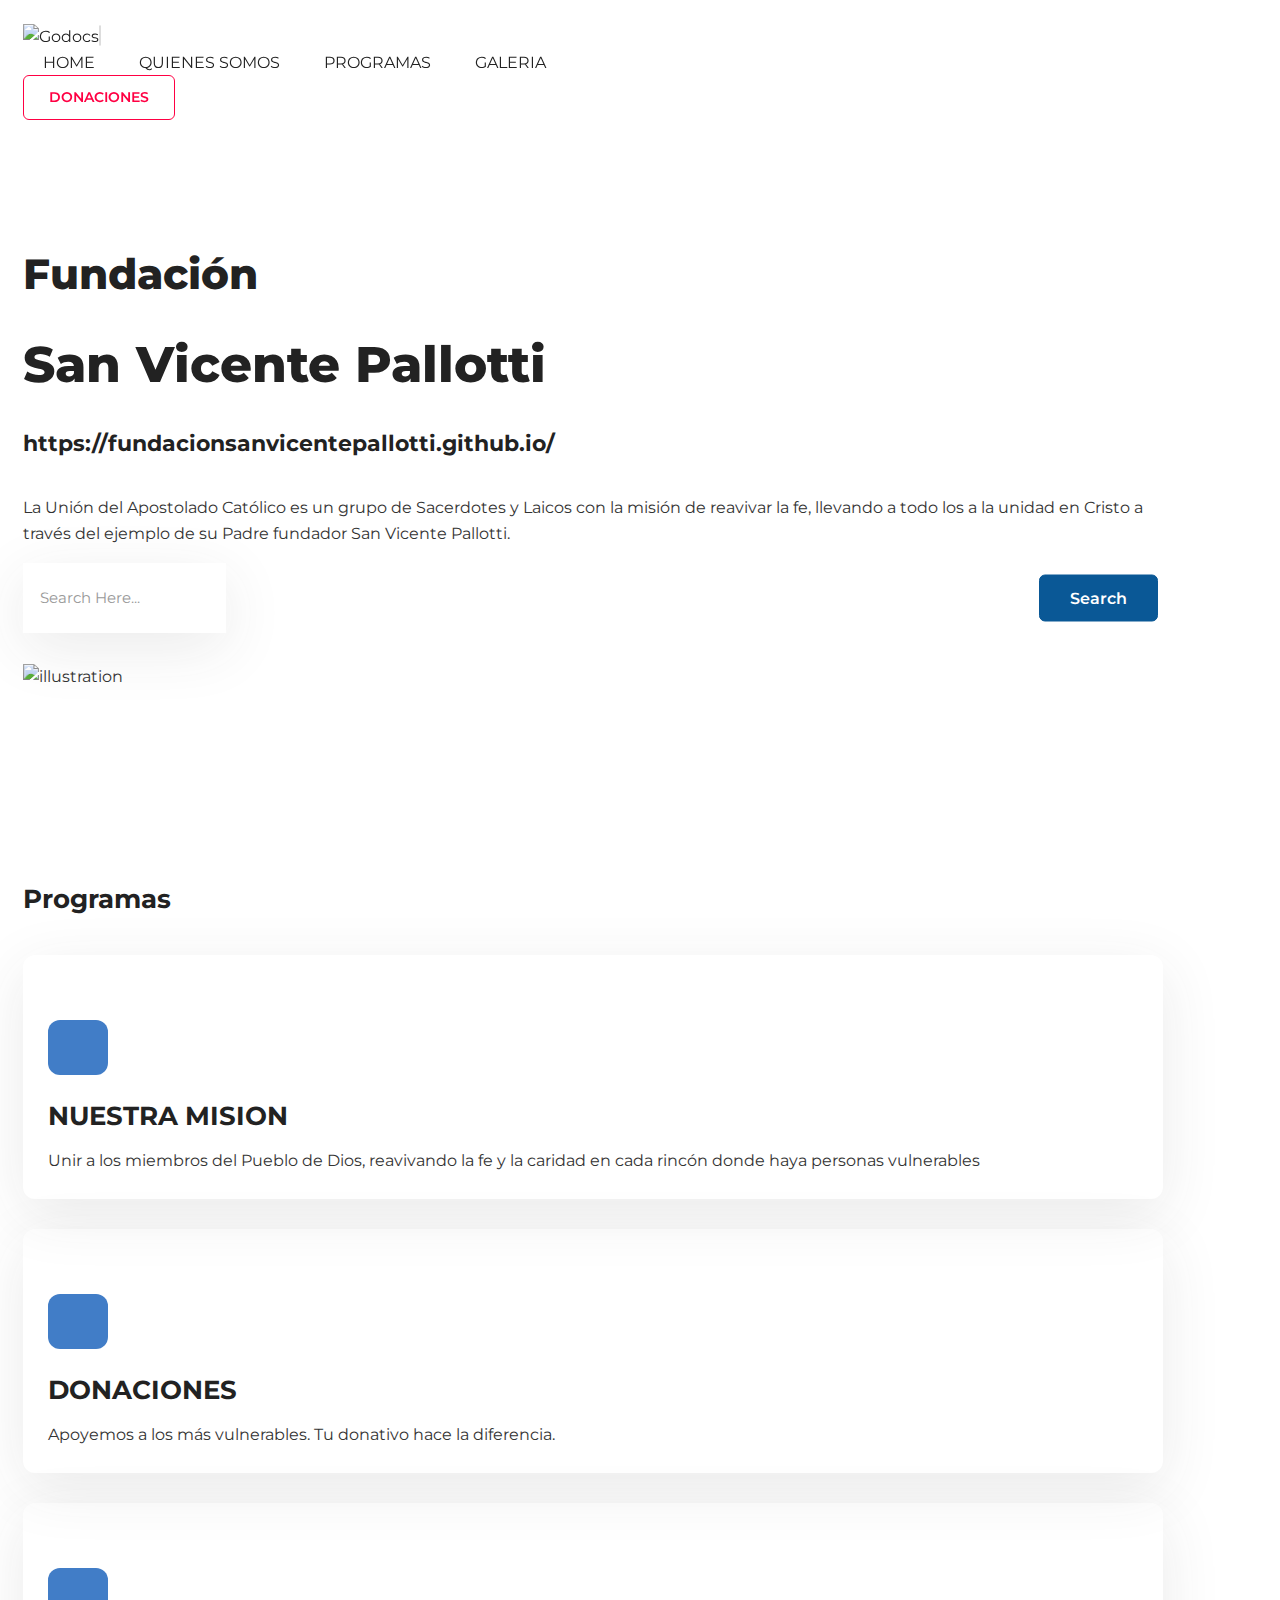
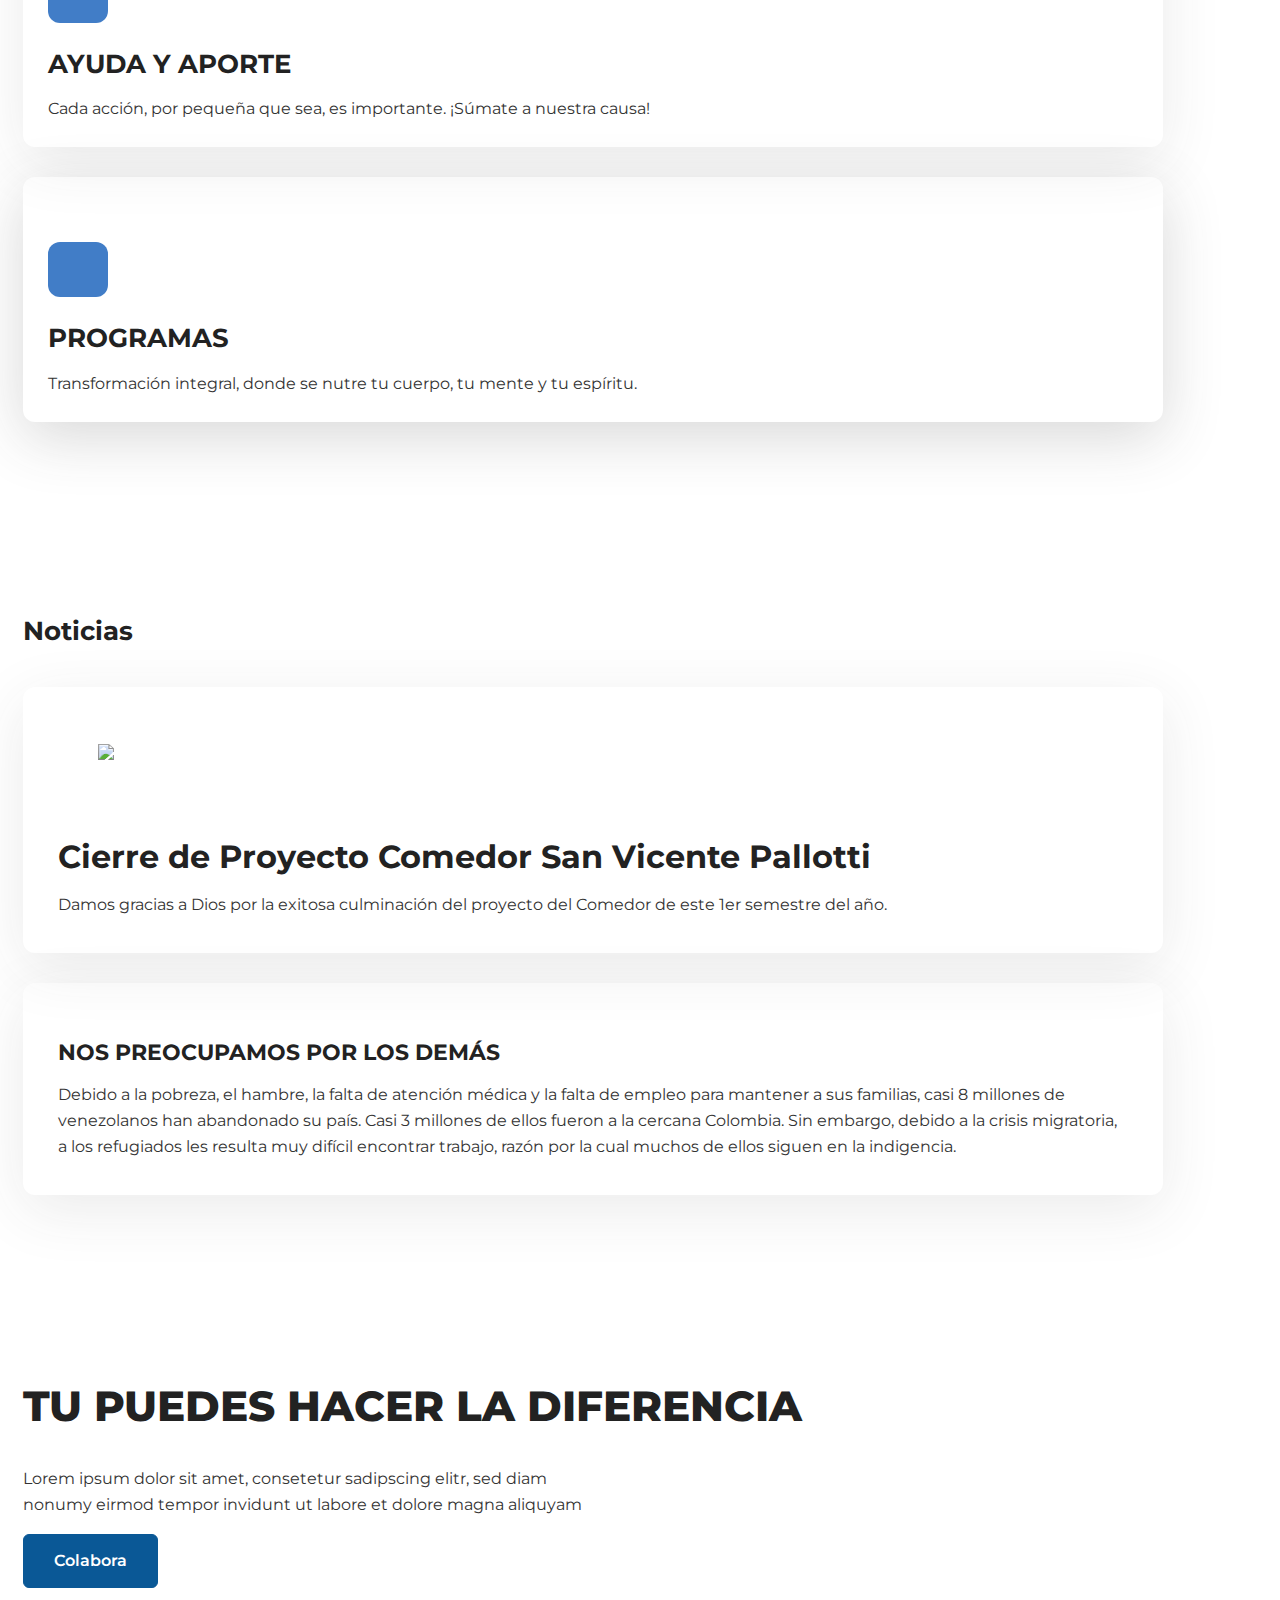
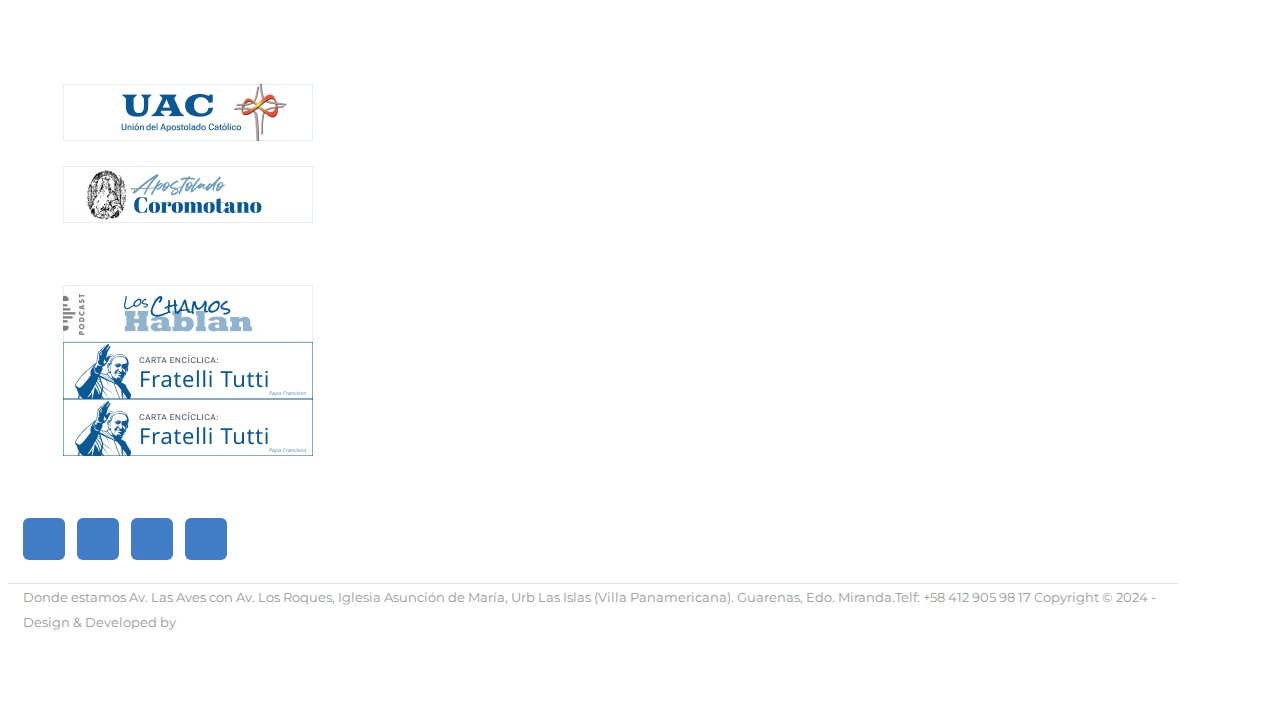
==== commit 95281bbf: "actualizacion-indexo" ====
--- a/index.html
+++ b/index.html
@@ -149,7 +149,7 @@
                <div class="card-body">
 
            <figure class="image image image is-3by2">
-              <img src="images/cierrede-proyecto-oo1.jpg" />
+              <img src="images/cierrede-proyecto-oo8.jpg" />
             </figure><br/>
                   <h3 class="card-title"><a href="primer-cierre-de-proyecto-comedor-2024.html">Cierre de Proyecto Comedor San Vicente Pallotti</a></h3>
                   <p class="card-text content">
@@ -288,9 +288,9 @@
             </ul>
          </div>
       </div>
-      <div class="py-4 has-text-left">
-
-<small class="text-light">Donde estamos Av. Las Aves con Av. Los Roques, Iglesia Asunción de María, Urb Las Islas (Villa Panamericana). Guarenas, Edo. Miranda. Telf: +58 412 905 98 17</small>
+      <div class="py-4 has-text-center">
+
+<small class="text-light">Donde estamos Av. Las Aves con Av. Los Roques, Iglesia Asunción de María, Urb Las Islas (Villa Panamericana). Guarenas, Edo. Miranda.<span class="tag is-link">Telf: +58 412 905 98 17</span> </small>
          <small class="text-light">Copyright © 2024 - Design &amp; Developed by</small>
       </div>
    </div>
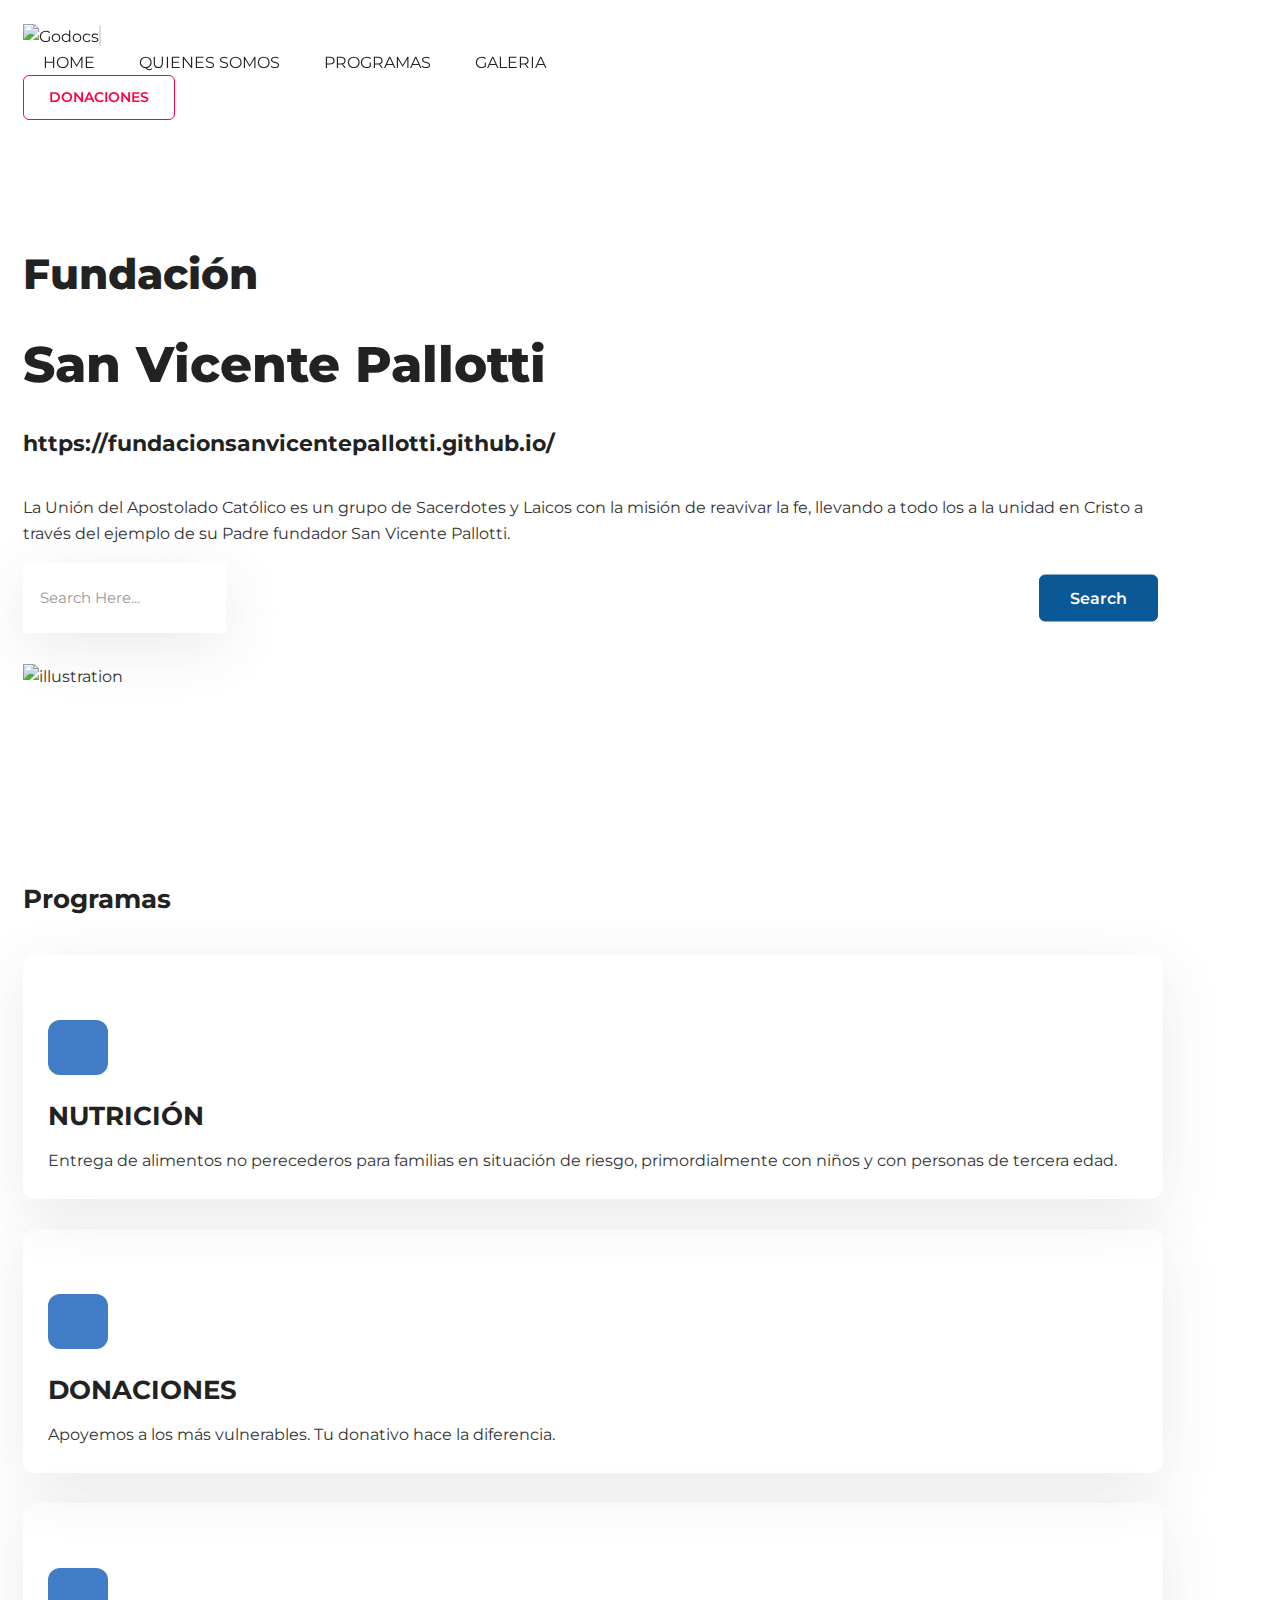
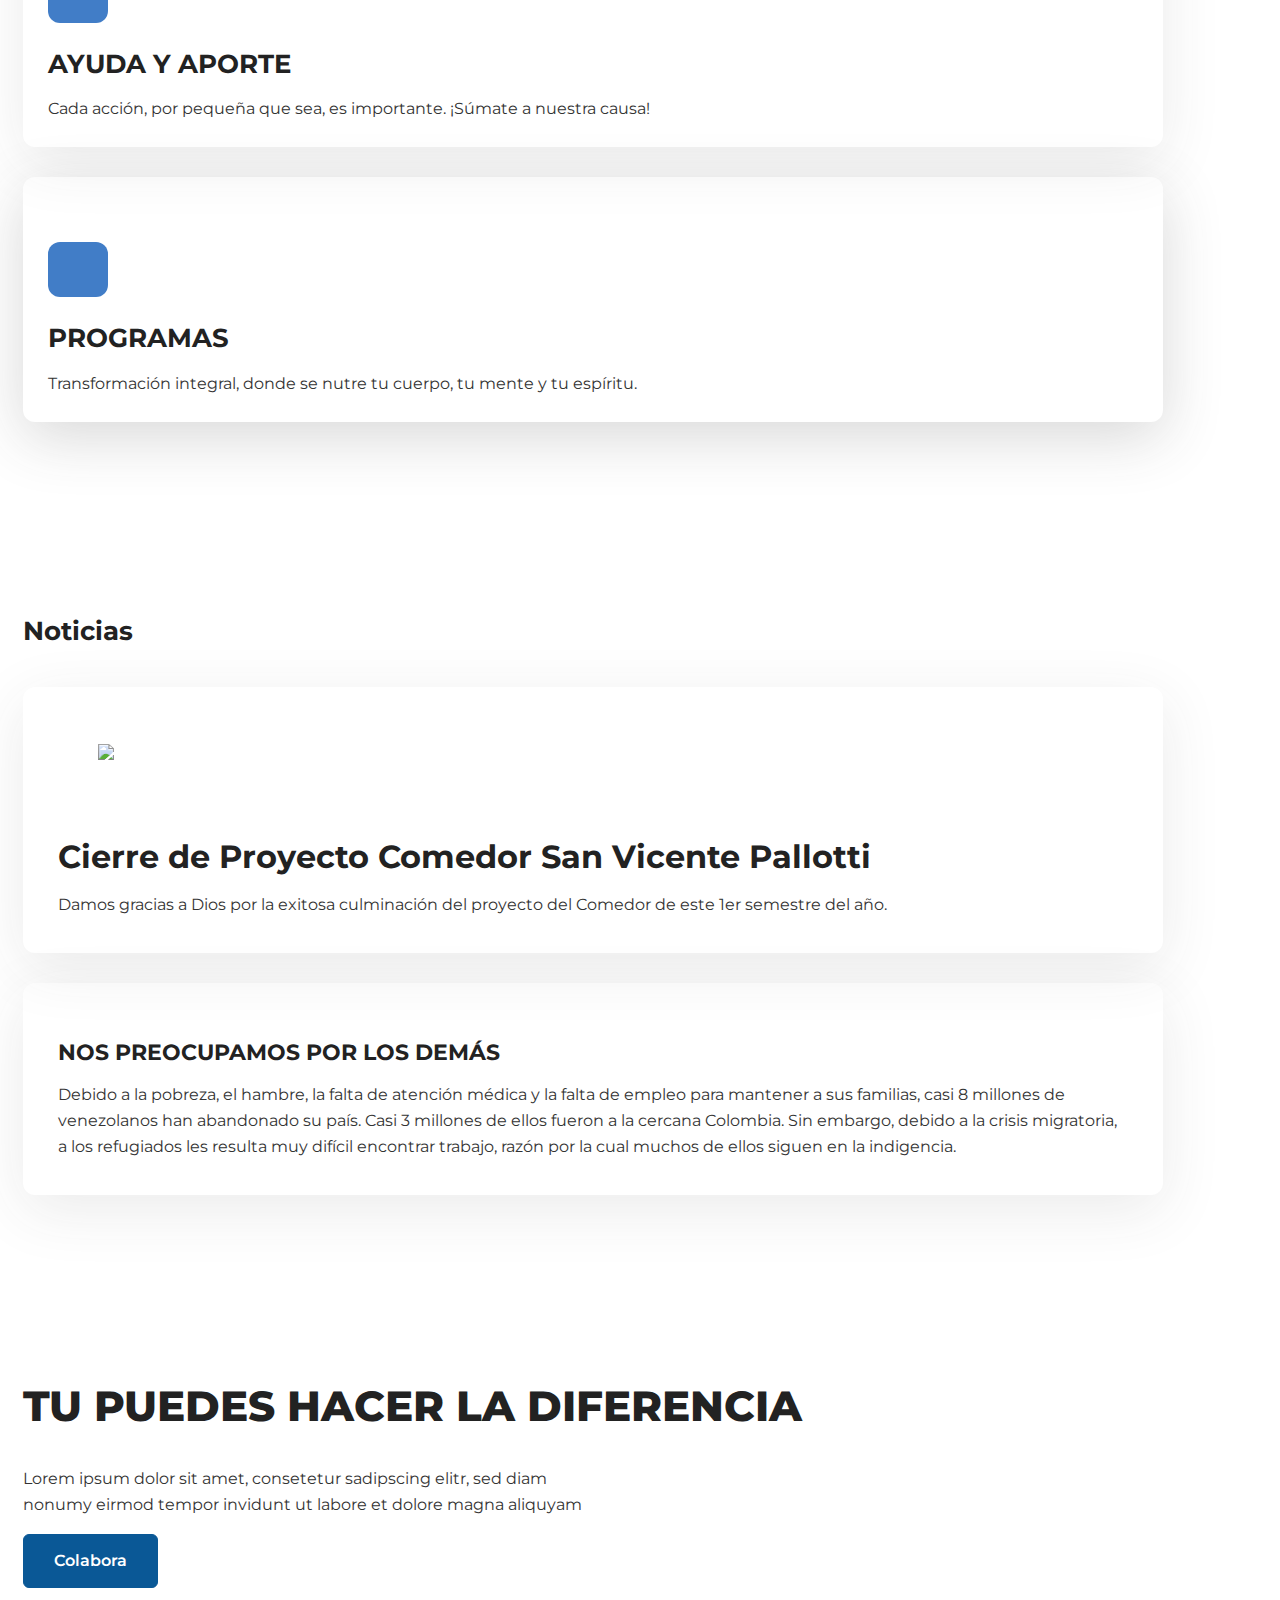
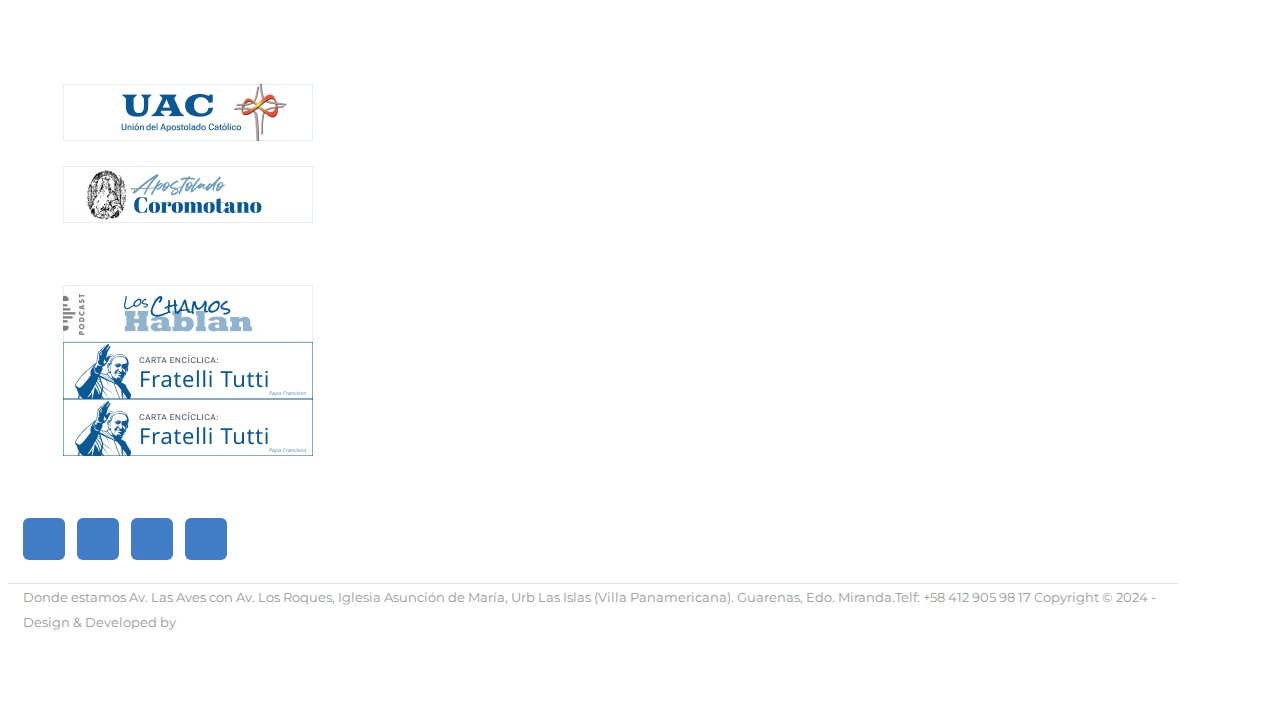
==== commit 7bd56978: "cambios-en-la tarjeta-nutrición" ====
--- a/index.html
+++ b/index.html
@@ -46,7 +46,7 @@
       <div id="navbar-links" class="navbar-menu">
          <div class="navbar-start ml-auto">
             <a class="navbar-item" href="index.html">HOME</a>
-            <a class="navbar-item" href="list.html">QUIENES SOMOS</a>
+            <a class="navbar-item" href="quienes-somos.html">QUIENES SOMOS</a>
             <a class="navbar-item" href="list.html">PROGRAMAS</a>
             <a class="navbar-item" href="list.html">GALERIA</a>
          </div>
@@ -94,8 +94,9 @@
             <div class="card match-height">
                <div class="card-body">
                   <i class="card-icon ti-panel mb-5"></i>
-                  <h3 class="card-title h4">NUESTRA MISION</h3>
-                  <p class="card-text">Unir a los miembros del Pueblo de Dios, reavivando la fe y la caridad en cada rincón donde haya personas vulnerables</p>
+                  <h3 class="card-title h4">NUTRICIÓN</h3>
+                  <p class="card-text">
+                    Entrega de alimentos no perecederos para familias en situación de riesgo, primordialmente con niños y con personas de tercera edad.</p>
                   <a href="list.html" class="stretched-link"></a>
                </div>
             </div>
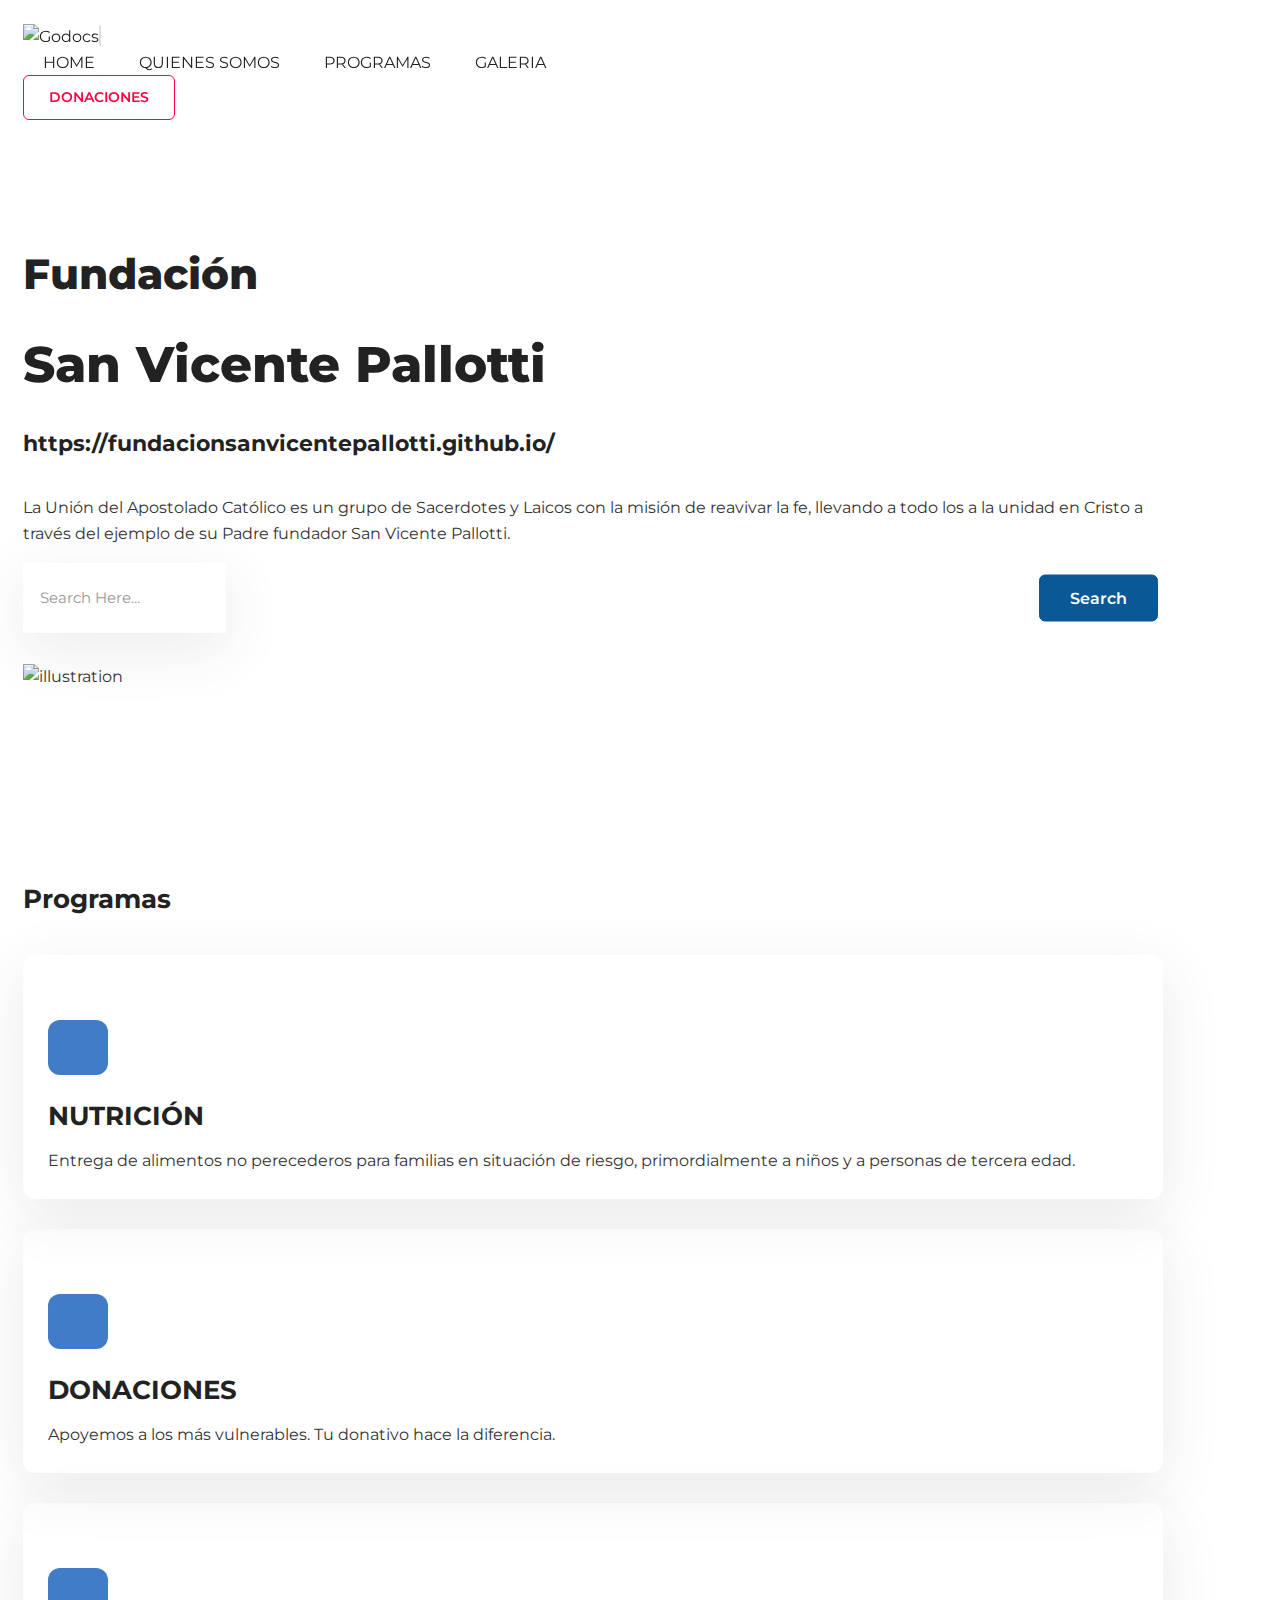
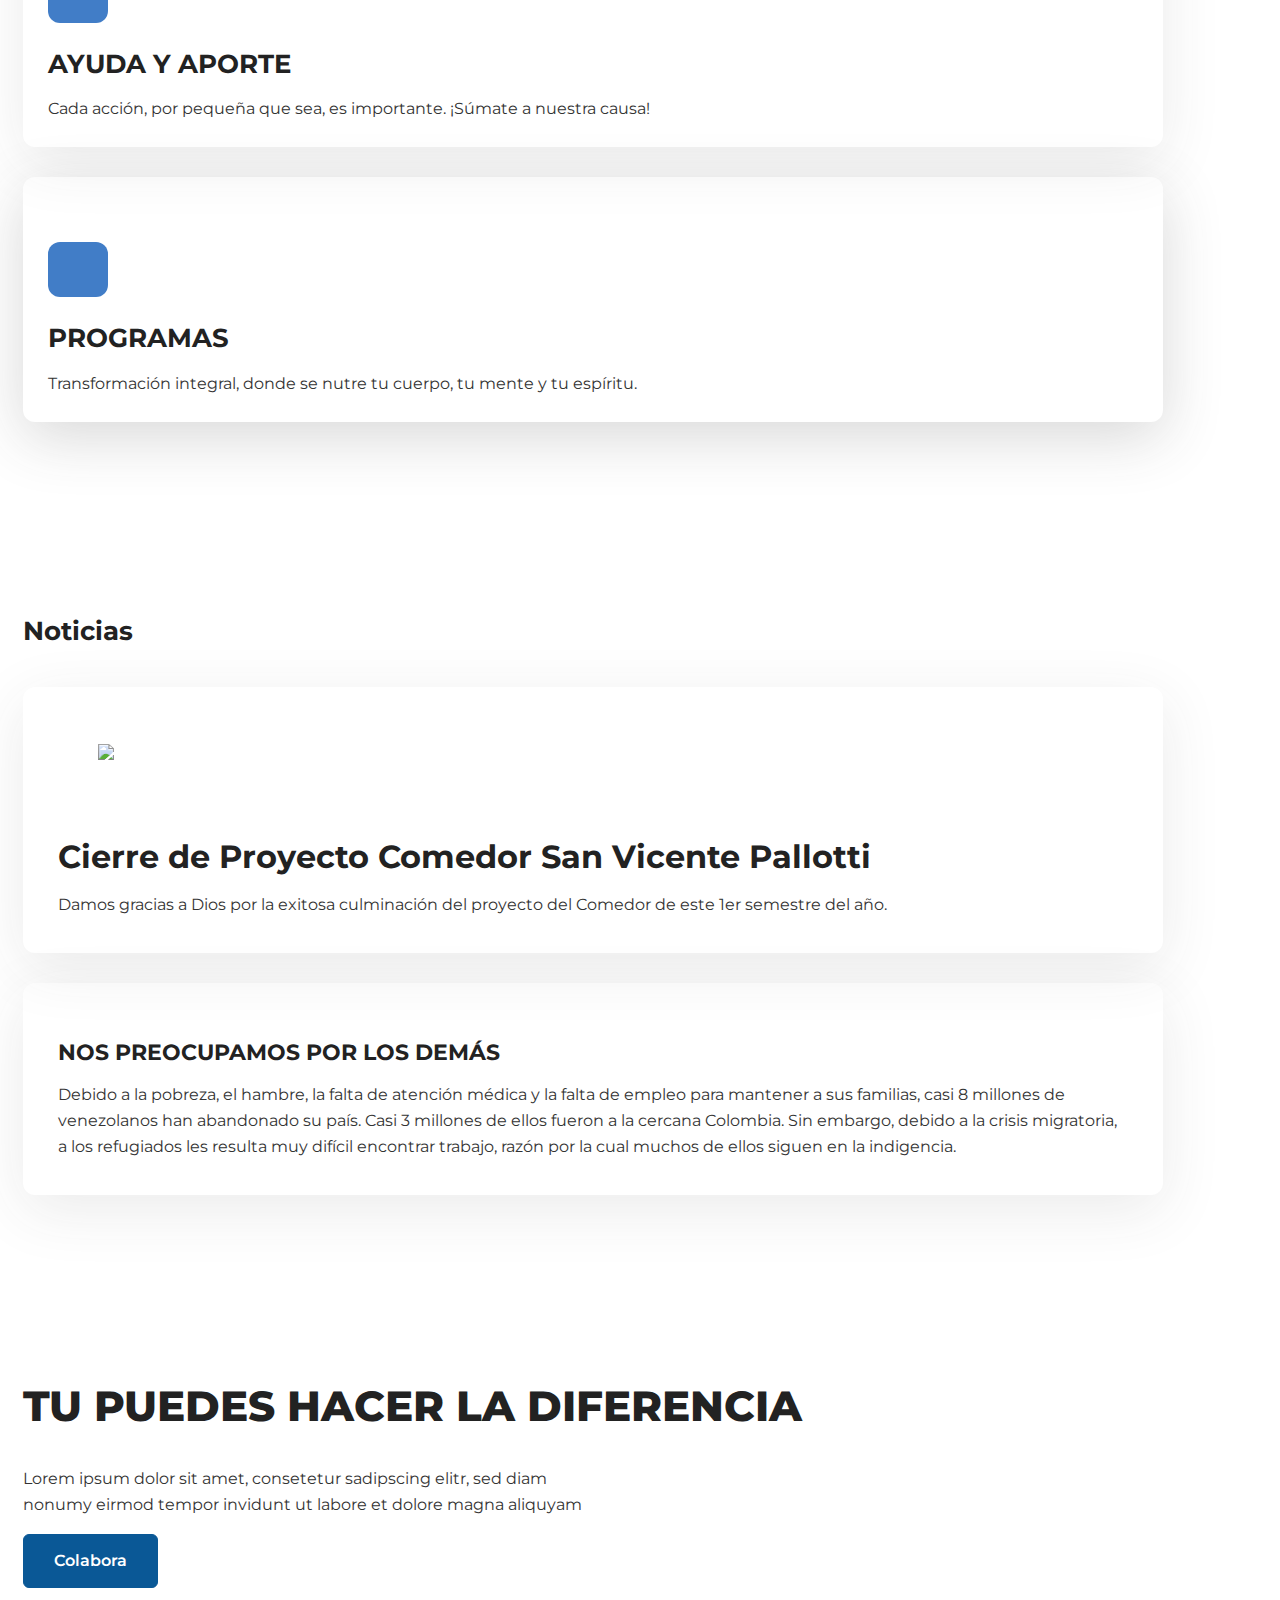
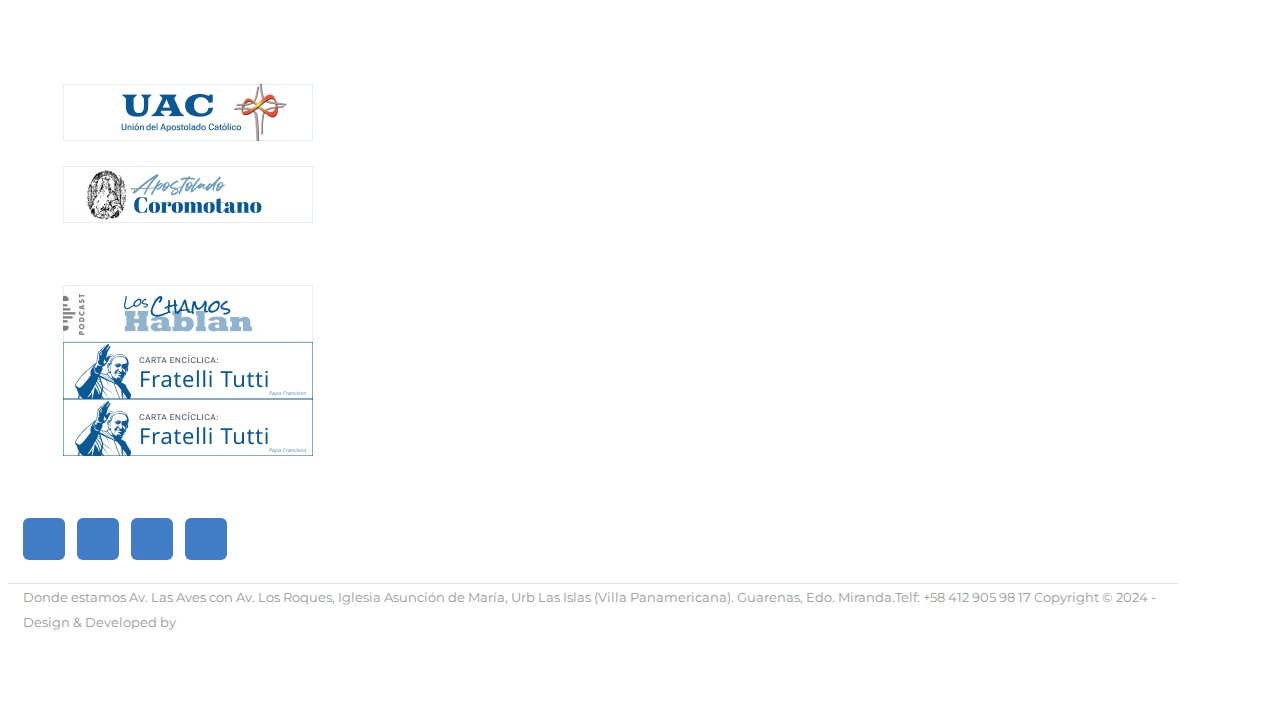
==== commit dbdca48d: "Update index.html" ====
--- a/index.html
+++ b/index.html
@@ -96,7 +96,7 @@
                   <i class="card-icon ti-panel mb-5"></i>
                   <h3 class="card-title h4">NUTRICIÓN</h3>
                   <p class="card-text">
-                    Entrega de alimentos no perecederos para familias en situación de riesgo, primordialmente con niños y con personas de tercera edad.</p>
+                    Entrega de alimentos no perecederos para familias en situación de riesgo, primordialmente a niños y a personas de tercera edad.</p>
                   <a href="list.html" class="stretched-link"></a>
                </div>
             </div>
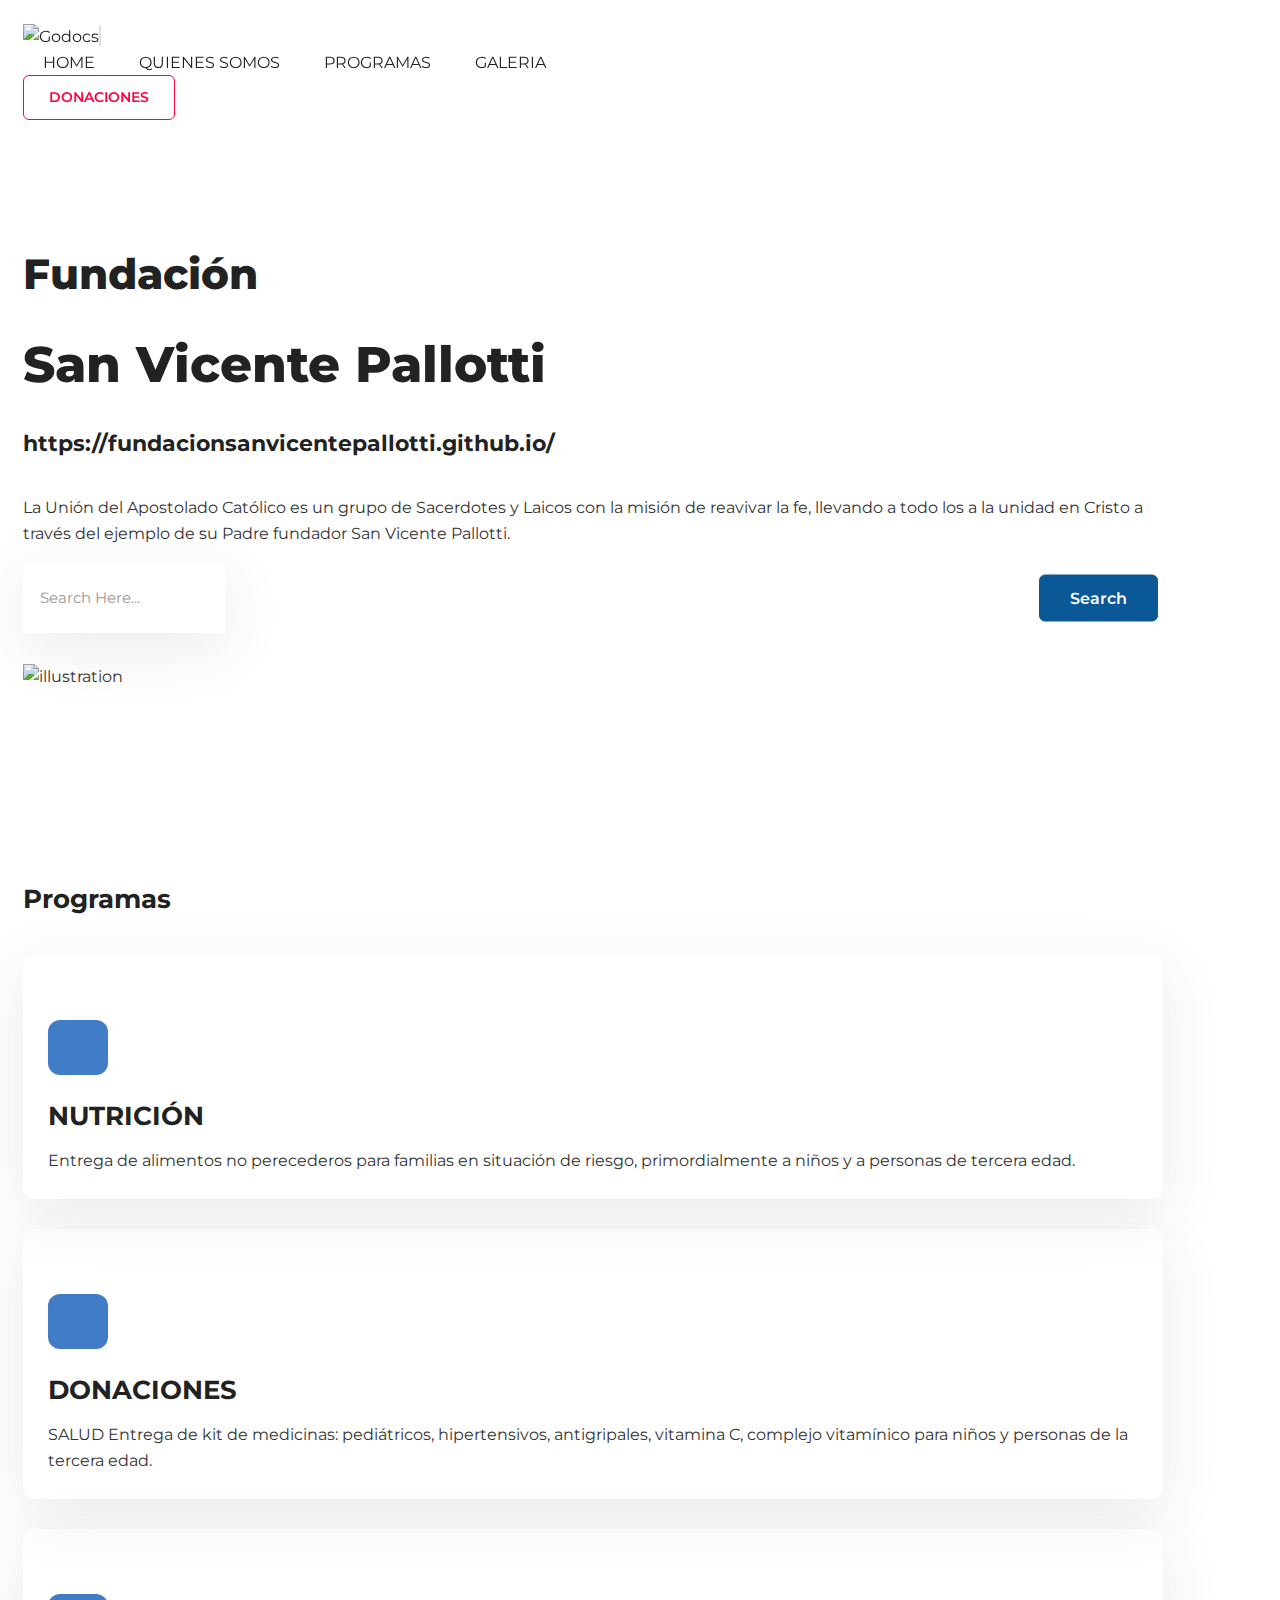
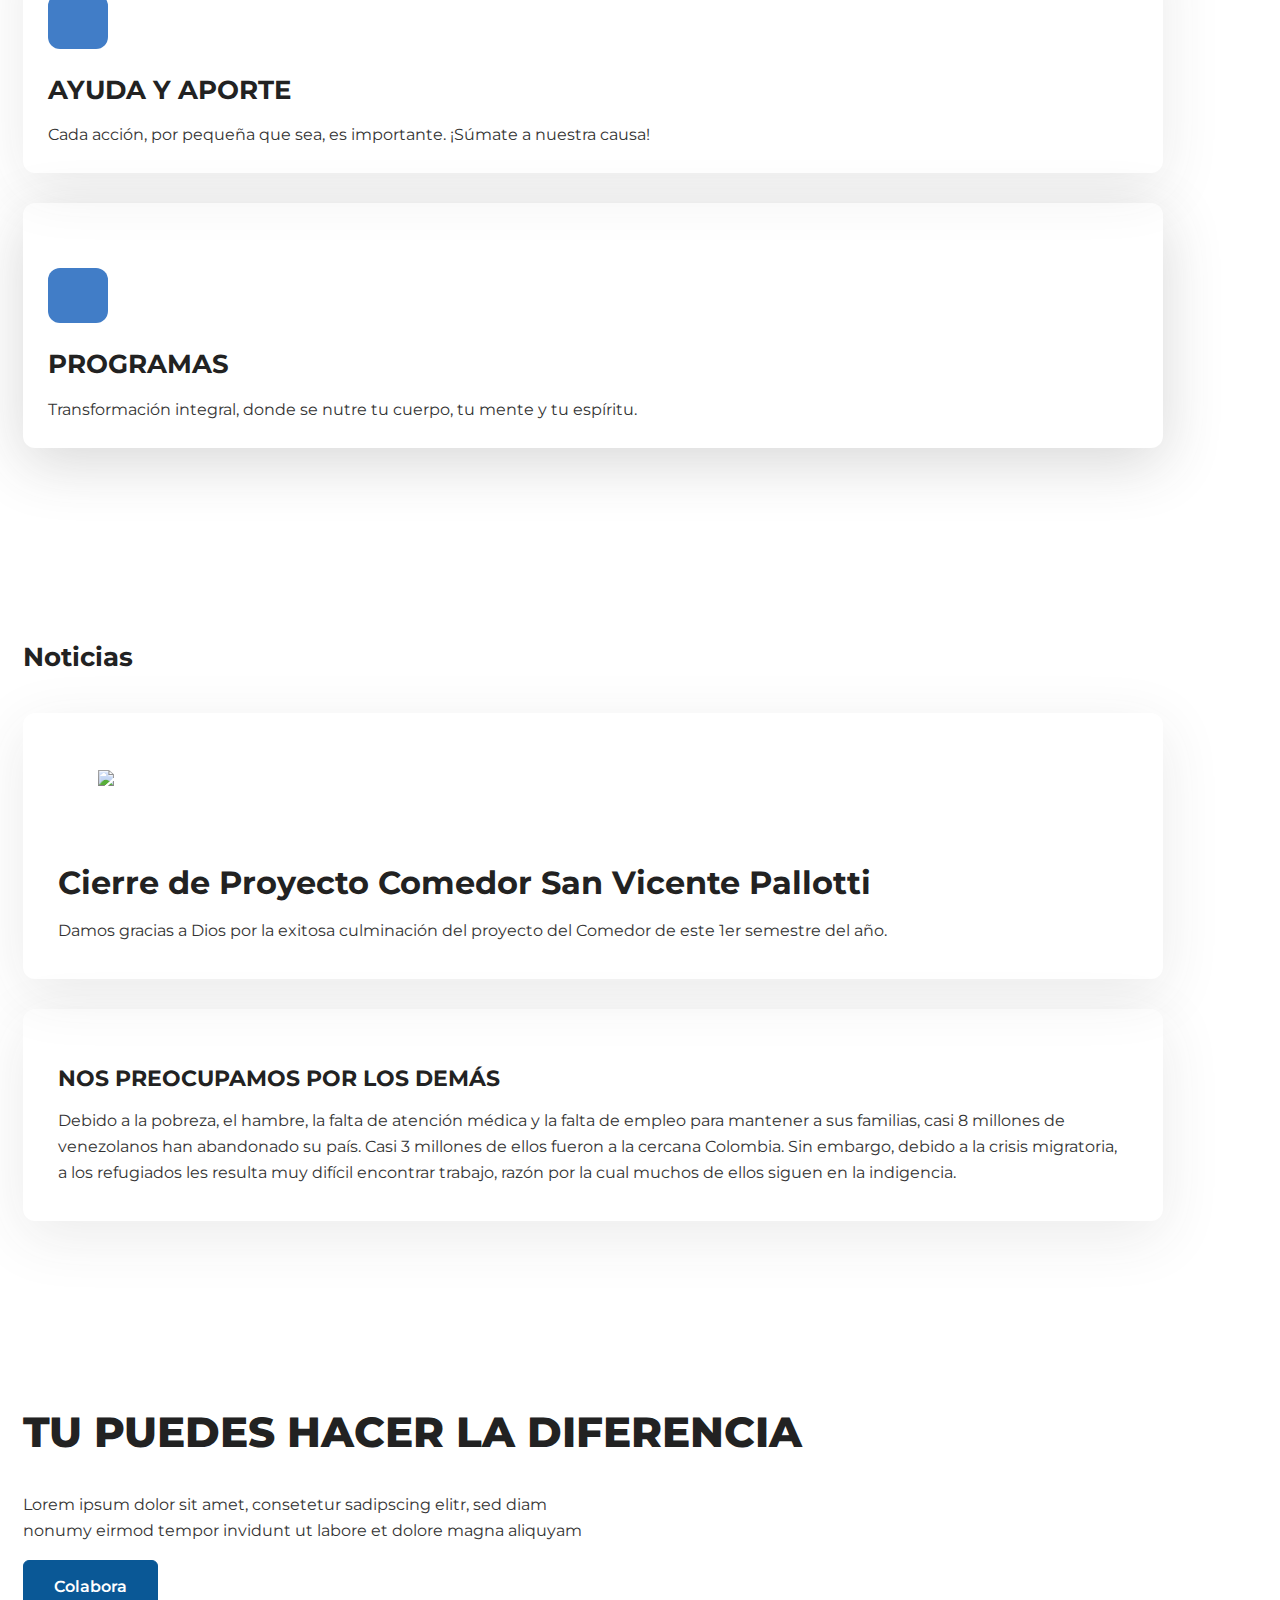
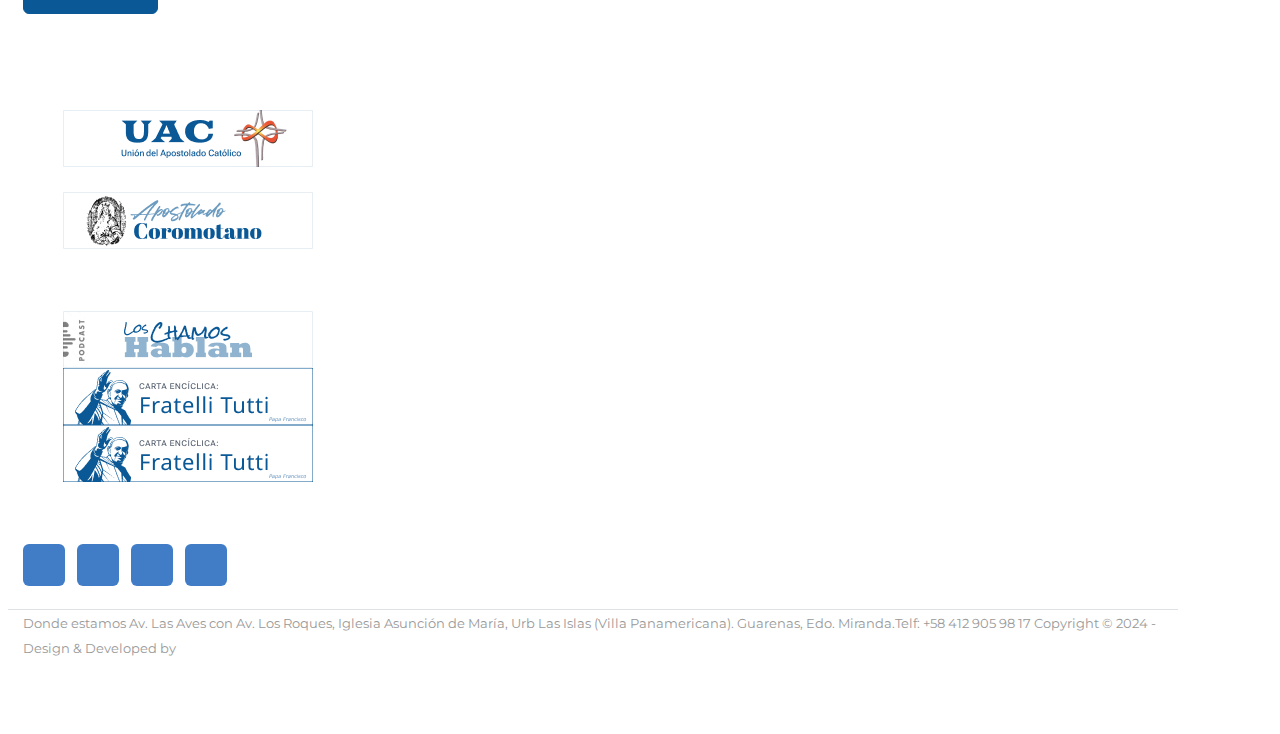
==== commit d03421c9: "car-de-salud" ====
--- a/index.html
+++ b/index.html
@@ -107,7 +107,8 @@
                <div class="card-body">
                   <i class="card-icon ti-credit-card mb-5"></i>
                   <h3 class="card-title h4">DONACIONES</h3>
-                  <p class="card-text">Apoyemos a los más vulnerables. Tu donativo hace la diferencia.</p>
+                  <p class="card-text">SALUD
+                    Entrega de kit de medicinas: pediátricos, hipertensivos, antigripales, vitamina C, complejo vitamínico para niños y personas de la tercera edad.</p>
                   <a href="list.html" class="stretched-link"></a>
                </div>
             </div>
